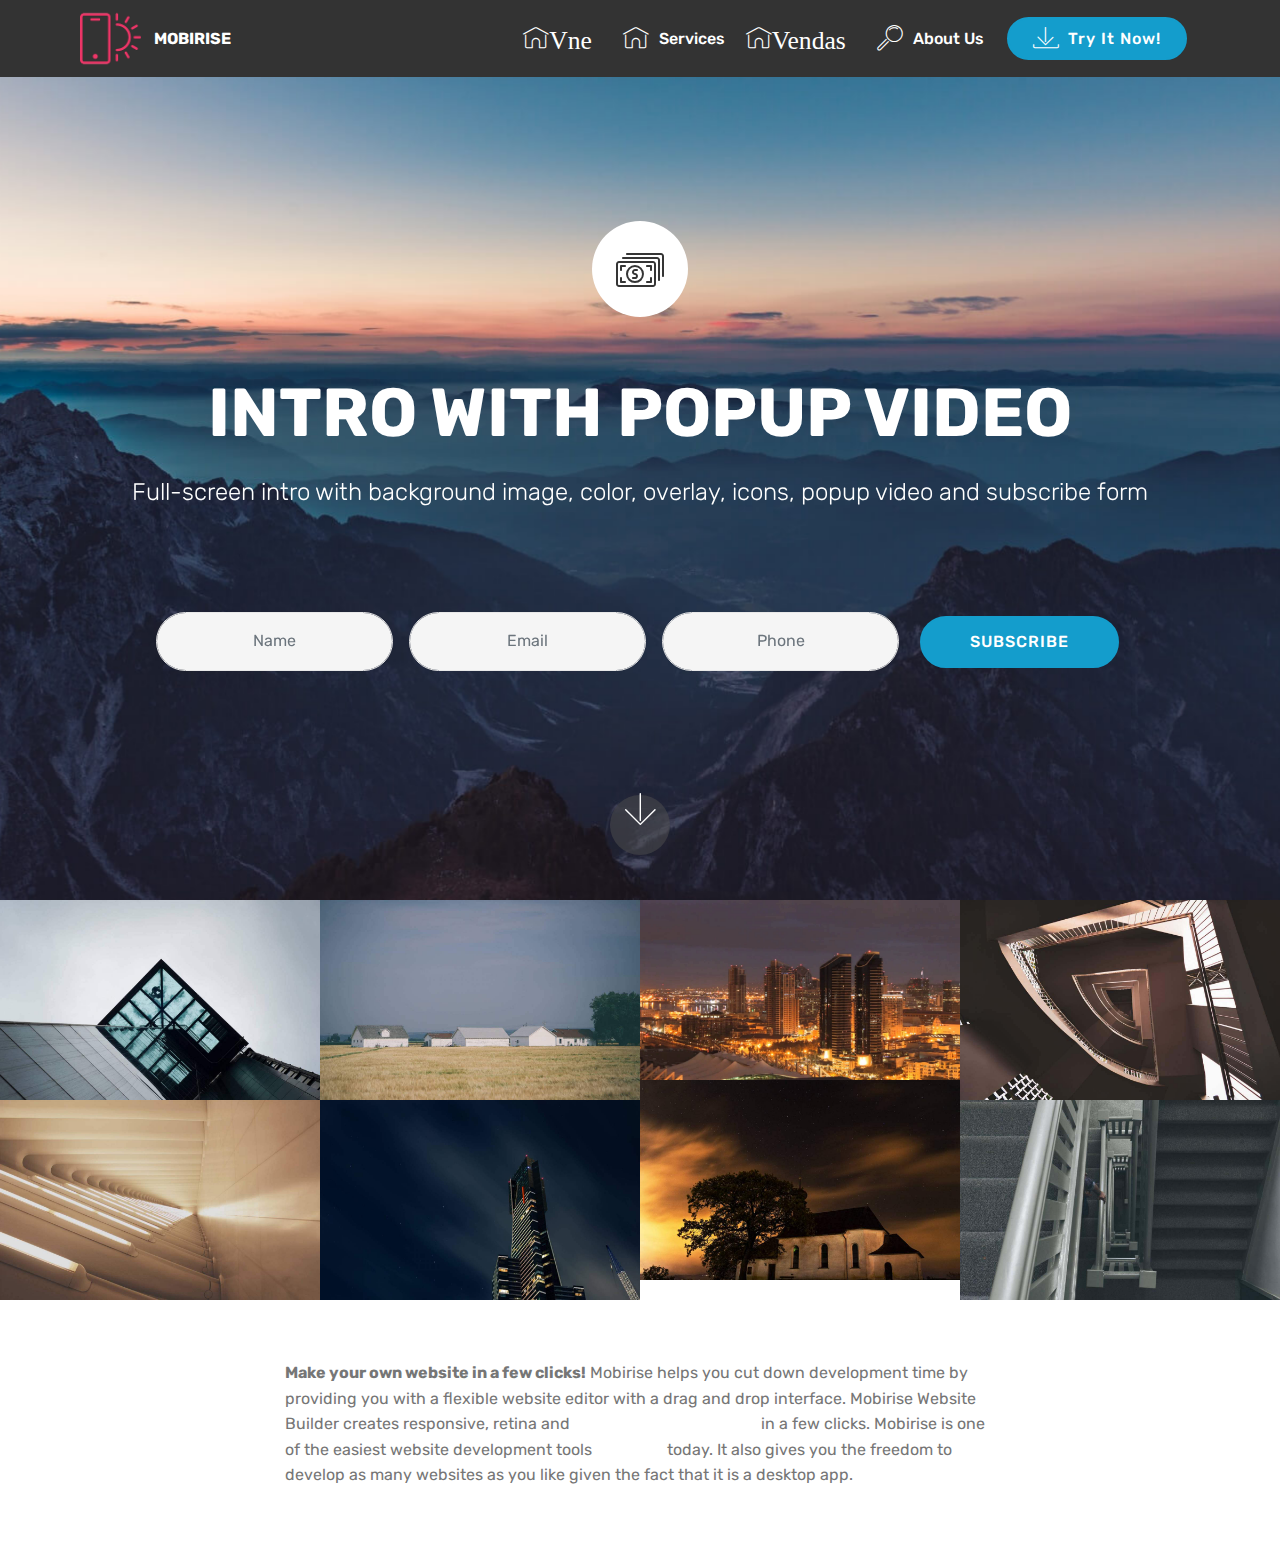
==== index.html @ 5705d2c0 "create github pages" ====
<!DOCTYPE html>
<html >
<head>
  <!-- Site made with Mobirise Website Builder v4.7.7, https://mobirise.com -->
  <meta charset="UTF-8">
  <meta http-equiv="X-UA-Compatible" content="IE=edge">
  <meta name="generator" content="Mobirise v4.7.7, mobirise.com">
  <meta name="viewport" content="width=device-width, initial-scale=1, minimum-scale=1">
  <link rel="shortcut icon" href="assets/images/logo2.png" type="image/x-icon">
  <meta name="description" content="">
  <title>Home</title>
  <link rel="stylesheet" href="assets/web/assets/mobirise-icons/mobirise-icons.css">
  <link rel="stylesheet" href="assets/tether/tether.min.css">
  <link rel="stylesheet" href="assets/bootstrap/css/bootstrap.min.css">
  <link rel="stylesheet" href="assets/bootstrap/css/bootstrap-grid.min.css">
  <link rel="stylesheet" href="assets/bootstrap/css/bootstrap-reboot.min.css">
  <link rel="stylesheet" href="assets/dropdown/css/style.css">
  <link rel="stylesheet" href="assets/animatecss/animate.min.css">
  <link rel="stylesheet" href="assets/theme/css/style.css">
  <link rel="stylesheet" href="assets/gallery/style.css">
  <link rel="stylesheet" href="assets/mobirise/css/mbr-additional.css" type="text/css">
  
  
  
</head>
<body>
  <section class="menu cid-qU8Y2xMdcp" once="menu" id="menu1-0">

    

    <nav class="navbar navbar-expand beta-menu navbar-dropdown align-items-center navbar-fixed-top navbar-toggleable-sm">
        <button class="navbar-toggler navbar-toggler-right" type="button" data-toggle="collapse" data-target="#navbarSupportedContent" aria-controls="navbarSupportedContent" aria-expanded="false" aria-label="Toggle navigation">
            <div class="hamburger">
                <span></span>
                <span></span>
                <span></span>
                <span></span>
            </div>
        </button>
        <div class="menu-logo">
            <div class="navbar-brand">
                <span class="navbar-logo">
                    <a href="https://mobirise.com">
                         <img src="assets/images/logo2.png" alt="Mobirise" style="height: 3.8rem;">
                    </a>
                </span>
                <span class="navbar-caption-wrap">
                    <a class="navbar-caption text-white display-4" href="https://mobirise.com">
                        MOBIRISE
                    </a>
                </span>
            </div>
        </div>
        <div class="collapse navbar-collapse" id="navbarSupportedContent">
            <ul class="navbar-nav nav-dropdown" data-app-modern-menu="true"><li class="nav-item"><a class="nav-link link text-white display-4" href="https://mobirise.com">
                        </a></li><li class="nav-item">
                    <a class="nav-link link text-white display-4" href="https://mobirise.com">
                        <span class="mbri-home mbr-iconfont mbr-iconfont-btn">Vne</span></a>
                </li><li class="nav-item"><a class="nav-link link text-white display-4" href="https://mobirise.com">
                        <span class="mbri-home mbr-iconfont mbr-iconfont-btn"></span>
                        Services
                    </a></li><li class="nav-item"><a class="nav-link link text-white display-4" href="https://mobirise.com">
                        <span class="mbri-home mbr-iconfont mbr-iconfont-btn">Vendas</span></a></li>
                <li class="nav-item">
                    <a class="nav-link link text-white display-4" href="https://mobirise.com">
                        <span class="mbri-search mbr-iconfont mbr-iconfont-btn"></span>
                        About Us
                    </a>
                </li></ul>
            <div class="navbar-buttons mbr-section-btn"><a class="btn btn-sm btn-primary display-4" href="https://mobirise.com">
                    <span class="mbri-save mbr-iconfont mbr-iconfont-btn "></span>
                    Try It Now!
                </a></div>
        </div>
    </nav>
</section>

<section class="engine"><a href="https://mobirise.me/z">best free website templates</a></section><section class="header13 cid-qU8Y6ASm5i mbr-fullscreen mbr-parallax-background" id="header13-1">

    

    

    <div class="container">
        <div class="mbr-media show-modal align-center pb-4 mb-4 pt-5" data-modal=".modalWindow">
            <span class="mbr-icofont mbri-cash"></span>
        </div>

        <h1 class="mbr-section-title align-center pb-3 mbr-white mbr-bold mbr-fonts-style display-1">
            INTRO WITH POPUP VIDEO
        </h1>

        <h3 class="mbr-section-subtitle mbr-fonts-style display-5">
            Full-screen intro with background image, color, overlay, icons, popup video and subscribe form
        </h3>

        <div class="container mt-5 pt-5 pb-5">
            <div class="media-container-column" data-form-type="formoid">
                <div data-form-alert="" hidden="">Thanks for filling out the form!</div>

                <form class="form-inline" action="https://mobirise.com/" method="post" data-form-title="Mobirise Form">
                    <input type="hidden" value="dlm/QrMhGRBriQpfwcipJgNeEdxdYjHmXHhh7hSparEl8wtsPqb2SvGNvLxaPBEp6apgkTrbj7kJEq3CxIbj3bbOfVVJY9VhLf4Ovs/FmGj2M6yU34SD29hLjxlKrOE/" data-form-email="true">
                    <div class="form-group">
                        <input type="text" class="form-control input-sm input-inverse" name="name" required="" data-form-field="Name" placeholder="Name" id="name-header13-1">
                    </div>
                    <div class="form-group">
                        <input type="email" class="form-control input-sm input-inverse" name="email" required="" data-form-field="Email" placeholder="Email" id="email-header13-1">
                    </div>
                    <div class="form-group">
                        <input type="tel" class="form-control input-sm input-inverse" name="phone" data-form-field="Phone" placeholder="Phone" id="phone-header13-1">
                    </div>
                    <div class="buttons-wrap">
                        <button href="" class="btn btn-primary display-4" type="submit" role="button">SUBSCRIBE</button>
                    </div>
                </form>
            </div>
        </div>
    </div>

    <div>
        <div class="modalWindow" style="display: none;">
            <div class="modalWindow-container">
                <div class="modalWindow-video-container">
                    <div class="modalWindow-video">
                        <iframe width="100%" height="100%" frameborder="0" allowfullscreen="1" data-src="http://ms.icasual.com.br:14"></iframe>
                    </div>
                    <a class="close" role="button" data-dismiss="modal">
                        <span aria-hidden="true" class="mbri-close mbr-iconfont closeModal"></span>
                        <span class="sr-only">Close</span>
                    </a>
                </div>
            </div>
        </div>
    </div>

    <div class="mbr-arrow hidden-sm-down" aria-hidden="true">
        <a href="#next">
            <i class="mbri-down mbr-iconfont"></i>
        </a>
    </div>
</section>

<section class="mbr-gallery mbr-slider-carousel cid-qU91S0mKYb" id="gallery3-2">

    

    <div>
        <div><!-- Filter --><!-- Gallery --><div class="mbr-gallery-row"><div class="mbr-gallery-layout-default"><div><div><div class="mbr-gallery-item mbr-gallery-item--pNaN" data-video-url="false" data-tags="Fantástica"><div href="#lb-gallery3-2" data-slide-to="0" data-toggle="modal"><img src="assets/images/gallery00.jpg" alt="" title=""><span class="icon-focus"></span></div></div><div class="mbr-gallery-item mbr-gallery-item--pNaN" data-video-url="false" data-tags="Responsivo"><div href="#lb-gallery3-2" data-slide-to="1" data-toggle="modal"><img src="assets/images/gallery01.jpg" alt="" title=""><span class="icon-focus"></span></div></div><div class="mbr-gallery-item mbr-gallery-item--pNaN video-slide" data-video-url="https://www.youtube.com/watch?v=fwkKc6M60-0" data-tags="Criativo"><div href="#lb-gallery3-2" data-slide-to="2" data-toggle="modal"><div></div><img alt="" src="assets/images/preview.jpg"><span class="icon-video"></span></div></div><div class="mbr-gallery-item mbr-gallery-item--pNaN" data-video-url="false" data-tags="Animado"><div href="#lb-gallery3-2" data-slide-to="3" data-toggle="modal"><img src="assets/images/gallery03.jpg" alt="" title=""><span class="icon-focus"></span></div></div><div class="mbr-gallery-item mbr-gallery-item--pNaN" data-video-url="false" data-tags="Fantástica"><div href="#lb-gallery3-2" data-slide-to="4" data-toggle="modal"><img src="assets/images/gallery04.jpg" alt="" title=""><span class="icon-focus"></span></div></div><div class="mbr-gallery-item mbr-gallery-item--pNaN" data-video-url="false" data-tags="Fantástica"><div href="#lb-gallery3-2" data-slide-to="5" data-toggle="modal"><img src="assets/images/gallery05.jpg" alt="" title=""><span class="icon-focus"></span></div></div><div class="mbr-gallery-item mbr-gallery-item--pNaN" data-video-url="false" data-tags="Responsivo"><div href="#lb-gallery3-2" data-slide-to="6" data-toggle="modal"><img src="assets/images/gallery06.jpg" alt="" title=""><span class="icon-focus"></span></div></div><div class="mbr-gallery-item mbr-gallery-item--pNaN" data-video-url="false" data-tags="Animado"><div href="#lb-gallery3-2" data-slide-to="7" data-toggle="modal"><img src="assets/images/gallery07.jpg" alt="" title=""><span class="icon-focus"></span></div></div></div></div><div class="clearfix"></div></div></div><!-- Lightbox --><div data-app-prevent-settings="" class="mbr-slider modal fade carousel slide" tabindex="-1" data-keyboard="true" data-interval="false" id="lb-gallery3-2"><div class="modal-dialog"><div class="modal-content"><div class="modal-body"><div class="carousel-inner"><div class="carousel-item"><img src="assets/images/gallery00.jpg" alt="" title=""></div><div class="carousel-item"><img src="assets/images/gallery01.jpg" alt="" title=""></div><div class="carousel-item active video-container"><img src="assets/images/gallery02.jpg" alt="" title=""></div><div class="carousel-item"><img src="assets/images/gallery03.jpg" alt="" title=""></div><div class="carousel-item"><img src="assets/images/gallery04.jpg" alt="" title=""></div><div class="carousel-item"><img src="assets/images/gallery05.jpg" alt="" title=""></div><div class="carousel-item"><img src="assets/images/gallery06.jpg" alt="" title=""></div><div class="carousel-item"><img src="assets/images/gallery07.jpg" alt="" title=""></div></div><a class="carousel-control carousel-control-prev" role="button" data-slide="prev" href="#lb-gallery3-2"><span class="mbri-left mbr-iconfont" aria-hidden="true"></span><span class="sr-only">Previous</span></a><a class="carousel-control carousel-control-next" role="button" data-slide="next" href="#lb-gallery3-2"><span class="mbri-right mbr-iconfont" aria-hidden="true"></span><span class="sr-only">Next</span></a><a class="close" href="#" role="button" data-dismiss="modal"><span class="sr-only">Close</span></a></div></div></div></div></div>
    </div>

</section>

<section class="mbr-section article content1 cid-qU92eeJNRz" id="content1-3">
    
     

    <div class="container">
        <div class="media-container-row">
            <div class="mbr-text col-12 col-md-8 mbr-fonts-style display-7">
                <strong> Make your own website in a few clicks!</strong> Mobirise helps you cut down development time by providing you with a flexible website editor with a drag and drop interface. Mobirise Website Builder creates responsive, retina and <em>mobile friendly websites</em> in a few clicks. Mobirise is one of the easiest website development tools <a href="https://mobirise.com/">available</a> today. It also gives you the freedom to develop as many websites as you like given the fact that it is a desktop app.
            </div>
        </div>
    </div>
</section>


  <script src="assets/web/assets/jquery/jquery.min.js"></script>
  <script src="assets/popper/popper.min.js"></script>
  <script src="assets/tether/tether.min.js"></script>
  <script src="assets/bootstrap/js/bootstrap.min.js"></script>
  <script src="assets/smoothscroll/smooth-scroll.js"></script>
  <script src="assets/dropdown/js/script.min.js"></script>
  <script src="assets/touchswipe/jquery.touch-swipe.min.js"></script>
  <script src="assets/viewportchecker/jquery.viewportchecker.js"></script>
  <script src="assets/playervimeo/vimeo_player.js"></script>
  <script src="assets/parallax/jarallax.min.js"></script>
  <script src="assets/masonry/masonry.pkgd.min.js"></script>
  <script src="assets/imagesloaded/imagesloaded.pkgd.min.js"></script>
  <script src="assets/bootstrapcarouselswipe/bootstrap-carousel-swipe.js"></script>
  <script src="assets/vimeoplayer/jquery.mb.vimeo_player.js"></script>
  <script src="assets/theme/js/script.js"></script>
  <script src="assets/gallery/player.min.js"></script>
  <script src="assets/gallery/script.js"></script>
  <script src="assets/slidervideo/script.js"></script>
  <script src="assets/formoid/formoid.min.js"></script>
  
  
  <input name="animation" type="hidden">
  </body>
</html>
---- assets/web/assets/mobirise-icons/mobirise-icons.css ----
@font-face {
  font-family: 'MobiriseIcons';
  src:  url('mobirise-icons.eot?spat4u');
  src:  url('mobirise-icons.eot?spat4u#iefix') format('embedded-opentype'),
    url('mobirise-icons.ttf?spat4u') format('truetype'),
    url('mobirise-icons.woff?spat4u') format('woff'),
    url('mobirise-icons.svg?spat4u#MobiriseIcons') format('svg');
  font-weight: normal;
  font-style: normal;
}

[class^="mbri-"], [class*=" mbri-"] {
  /* use !important to prevent issues with browser extensions that change fonts */
  font-family: MobiriseIcons !important;
  speak: none;
  font-style: normal;
  font-weight: normal;
  font-variant: normal;
  text-transform: none;
  line-height: 1;

  /* Better Font Rendering =========== */
  -webkit-font-smoothing: antialiased;
  -moz-osx-font-smoothing: grayscale;
}

.mbri-add-submenu:before {
  content: "\e900";
}
.mbri-alert:before {
  content: "\e901";
}
.mbri-align-center:before {
  content: "\e902";
}
.mbri-align-justify:before {
  content: "\e903";
}
.mbri-align-left:before {
  content: "\e904";
}
.mbri-align-right:before {
  content: "\e905";
}
.mbri-android:before {
  content: "\e906";
}
.mbri-apple:before {
  content: "\e907";
}
.mbri-arrow-down:before {
  content: "\e908";
}
.mbri-arrow-next:before {
  content: "\e909";
}
.mbri-arrow-prev:before {
  content: "\e90a";
}
.mbri-arrow-up:before {
  content: "\e90b";
}
.mbri-bold:before {
  content: "\e90c";
}
.mbri-bookmark:before {
  content: "\e90d";
}
.mbri-bootstrap:before {
  content: "\e90e";
}
.mbri-briefcase:before {
  content: "\e90f";
}
.mbri-browse:before {
  content: "\e910";
}
.mbri-bulleted-list:before {
  content: "\e911";
}
.mbri-calendar:before {
  content: "\e912";
}
.mbri-camera:before {
  content: "\e913";
}
.mbri-cart-add:before {
  content: "\e914";
}
.mbri-cart-full:before {
  content: "\e915";
}
.mbri-cash:before {
  content: "\e916";
}
.mbri-change-style:before {
  content: "\e917";
}
.mbri-chat:before {
  content: "\e918";
}
.mbri-clock:before {
  content: "\e919";
}
.mbri-close:before {
  content: "\e91a";
}
.mbri-cloud:before {
  content: "\e91b";
}
.mbri-code:before {
  content: "\e91c";
}
.mbri-contact-form:before {
  content: "\e91d";
}
.mbri-credit-card:before {
  content: "\e91e";
}
.mbri-cursor-click:before {
  content: "\e91f";
}
.mbri-cust-feedback:before {
  content: "\e920";
}
.mbri-database:before {
  content: "\e921";
}
.mbri-delivery:before {
  content: "\e922";
}
.mbri-desktop:before {
  content: "\e923";
}
.mbri-devices:before {
  content: "\e924";
}
.mbri-down:before {
  content: "\e925";
}
.mbri-download:before {
  content: "\e989";
}
.mbri-drag-n-drop:before {
  content: "\e927";
}
.mbri-drag-n-drop2:before {
  content: "\e928";
}
.mbri-edit:before {
  content: "\e929";
}
.mbri-edit2:before {
  content: "\e92a";
}
.mbri-error:before {
  content: "\e92b";
}
.mbri-extension:before {
  content: "\e92c";
}
.mbri-features:before {
  content: "\e92d";
}
.mbri-file:before {
  content: "\e92e";
}
.mbri-flag:before {
  content: "\e92f";
}
.mbri-folder:before {
  content: "\e930";
}
.mbri-gift:before {
  content: "\e931";
}
.mbri-github:before {
  content: "\e932";
}
.mbri-globe:before {
  content: "\e933";
}
.mbri-globe-2:before {
  content: "\e934";
}
.mbri-growing-chart:before {
  content: "\e935";
}
.mbri-hearth:before {
  content: "\e936";
}
.mbri-help:before {
  content: "\e937";
}
.mbri-home:before {
  content: "\e938";
}
.mbri-hot-cup:before {
  content: "\e939";
}
.mbri-idea:before {
  content: "\e93a";
}
.mbri-image-gallery:before {
  content: "\e93b";
}
.mbri-image-slider:before {
  content: "\e93c";
}
.mbri-info:before {
  content: "\e93d";
}
.mbri-italic:before {
  content: "\e93e";
}
.mbri-key:before {
  content: "\e93f";
}
.mbri-laptop:before {
  content: "\e940";
}
.mbri-layers:before {
  content: "\e941";
}
.mbri-left-right:before {
  content: "\e942";
}
.mbri-left:before {
  content: "\e943";
}
.mbri-letter:before {
  content: "\e944";
}
.mbri-like:before {
  content: "\e945";
}
.mbri-link:before {
  content: "\e946";
}
.mbri-lock:before {
  content: "\e947";
}
.mbri-login:before {
  content: "\e948";
}
.mbri-logout:before {
  content: "\e949";
}
.mbri-magic-stick:before {
  content: "\e94a";
}
.mbri-map-pin:before {
  content: "\e94b";
}
.mbri-menu:before {
  content: "\e94c";
}
.mbri-mobile:before {
  content: "\e94d";
}
.mbri-mobile2:before {
  content: "\e94e";
}
.mbri-mobirise:before {
  content: "\e94f";
}
.mbri-more-horizontal:before {
  content: "\e950";
}
.mbri-more-vertical:before {
  content: "\e951";
}
.mbri-music:before {
  content: "\e952";
}
.mbri-new-file:before {
  content: "\e953";
}
.mbri-numbered-list:before {
  content: "\e954";
}
.mbri-opened-folder:before {
  content: "\e955";
}
.mbri-pages:before {
  content: "\e956";
}
.mbri-paper-plane:before {
  content: "\e957";
}
.mbri-paperclip:before {
  content: "\e958";
}
.mbri-photo:before {
  content: "\e959";
}
.mbri-photos:before {
  content: "\e95a";
}
.mbri-pin:before {
  content: "\e95b";
}
.mbri-play:before {
  content: "\e95c";
}
.mbri-plus:before {
  content: "\e95d";
}
.mbri-preview:before {
  content: "\e95e";
}
.mbri-print:before {
  content: "\e95f";
}
.mbri-protect:before {
  content: "\e960";
}
.mbri-question:before {
  content: "\e961";
}
.mbri-quote-left:before {
  content: "\e962";
}
.mbri-quote-right:before {
  content: "\e963";
}
.mbri-refresh:before {
  content: "\e964";
}
.mbri-responsive:before {
  content: "\e965";
}
.mbri-right:before {
  content: "\e966";
}
.mbri-rocket:before {
  content: "\e967";
}
.mbri-sad-face:before {
  content: "\e968";
}
.mbri-sale:before {
  content: "\e969";
}
.mbri-save:before {
  content: "\e96a";
}
.mbri-search:before {
  content: "\e96b";
}
.mbri-setting:before {
  content: "\e96c";
}
.mbri-setting2:before {
  content: "\e96d";
}
.mbri-setting3:before {
  content: "\e96e";
}
.mbri-share:before {
  content: "\e96f";
}
.mbri-shopping-bag:before {
  content: "\e970";
}
.mbri-shopping-basket:before {
  content: "\e971";
}
.mbri-shopping-cart:before {
  content: "\e972";
}
.mbri-sites:before {
  content: "\e973";
}
.mbri-smile-face:before {
  content: "\e974";
}
.mbri-speed:before {
  content: "\e975";
}
.mbri-star:before {
  content: "\e976";
}
.mbri-success:before {
  content: "\e977";
}
.mbri-sun:before {
  content: "\e978";
}
.mbri-sun2:before {
  content: "\e979";
}
.mbri-tablet:before {
  content: "\e97a";
}
.mbri-tablet-vertical:before {
  content: "\e97b";
}
.mbri-target:before {
  content: "\e97c";
}
.mbri-timer:before {
  content: "\e97d";
}
.mbri-to-ftp:before {
  content: "\e97e";
}
.mbri-to-local-drive:before {
  content: "\e97f";
}
.mbri-touch-swipe:before {
  content: "\e980";
}
.mbri-touch:before {
  content: "\e981";
}
.mbri-trash:before {
  content: "\e982";
}
.mbri-underline:before {
  content: "\e983";
}
.mbri-unlink:before {
  content: "\e984";
}
.mbri-unlock:before {
  content: "\e985";
}
.mbri-up-down:before {
  content: "\e986";
}
.mbri-up:before {
  content: "\e987";
}
.mbri-update:before {
  content: "\e988";
}
.mbri-upload:before {
 content: "\e926"; 
}
.mbri-user:before {
  content: "\e98a";
}
.mbri-user2:before {
  content: "\e98b";
}
.mbri-users:before {
  content: "\e98c";
}
.mbri-video:before {
  content: "\e98d";
}
.mbri-video-play:before {
  content: "\e98e";
}
.mbri-watch:before {
  content: "\e98f";
}
.mbri-website-theme:before {
  content: "\e990";
}
.mbri-wifi:before {
  content: "\e991";
}
.mbri-windows:before {
  content: "\e992";
}
.mbri-zoom-out:before {
  content: "\e993";
}
.mbri-redo:before {
  content: "\e994";
}
.mbri-undo:before {
  content: "\e995";
}
---- assets/dropdown/css/style.css ----
.navbar-dropdown {
  left: 0;
  padding: 0;
  position: absolute;
  right: 0;
  top: 0;
  transition: all 0.45s ease;
  z-index: 1030;
  background: #282828; }
  .navbar-dropdown .navbar-logo {
    margin-right: 0.8rem;
    transition: margin 0.3s ease-in-out;
    vertical-align: middle; }
    .navbar-dropdown .navbar-logo img {
      height: 3.125rem;
      transition: all 0.3s ease-in-out; }
    .navbar-dropdown .navbar-logo.mbr-iconfont {
      font-size: 3.125rem;
      line-height: 3.125rem; }
  .navbar-dropdown .navbar-caption {
    font-weight: 700;
    white-space: normal;
    vertical-align: -4px;
    line-height: 3.125rem !important; }
    .navbar-dropdown .navbar-caption, .navbar-dropdown .navbar-caption:hover {
      color: inherit;
      text-decoration: none; }
  .navbar-dropdown .mbr-iconfont + .navbar-caption {
    vertical-align: -1px; }
  .navbar-dropdown.navbar-fixed-top {
    position: fixed; }
  .navbar-dropdown .navbar-brand span {
    vertical-align: -4px; }
  .navbar-dropdown.bg-color.transparent {
    background: none; }
  .navbar-dropdown.navbar-short .navbar-brand {
    padding: 0.625rem 0; }
    .navbar-dropdown.navbar-short .navbar-brand span {
      vertical-align: -1px; }
  .navbar-dropdown.navbar-short .navbar-caption {
    line-height: 2.375rem !important;
    vertical-align: -2px; }
  .navbar-dropdown.navbar-short .navbar-logo {
    margin-right: 0.5rem; }
    .navbar-dropdown.navbar-short .navbar-logo img {
      height: 2.375rem; }
    .navbar-dropdown.navbar-short .navbar-logo.mbr-iconfont {
      font-size: 2.375rem;
      line-height: 2.375rem; }
  .navbar-dropdown.navbar-short .mbr-table-cell {
    height: 3.625rem; }
  .navbar-dropdown .navbar-close {
    left: 0.6875rem;
    position: fixed;
    top: 0.75rem;
    z-index: 1000; }
  .navbar-dropdown .hamburger-icon {
    content: "";
    display: inline-block;
    vertical-align: middle;
    width: 16px;
    -webkit-box-shadow: 0 -6px 0 1px #282828,0 0 0 1px #282828,0 6px 0 1px #282828;
    -moz-box-shadow: 0 -6px 0 1px #282828,0 0 0 1px #282828,0 6px 0 1px #282828;
    box-shadow: 0 -6px 0 1px #282828,0 0 0 1px #282828,0 6px 0 1px #282828; }

.dropdown-menu .dropdown-toggle[data-toggle="dropdown-submenu"]::after {
  border-bottom: 0.35em solid transparent;
  border-left: 0.35em solid;
  border-right: 0;
  border-top: 0.35em solid transparent;
  margin-left: 0.3rem; }

.dropdown-menu .dropdown-item:focus {
  outline: 0; }

.nav-dropdown {
  font-size: 0.75rem;
  font-weight: 500;
  height: auto !important; }
  .nav-dropdown .nav-btn {
    padding-left: 1rem; }
  .nav-dropdown .link {
    margin: .667em 1.667em;
    font-weight: 500;
    padding: 0;
    transition: color .2s ease-in-out; }
    .nav-dropdown .link.dropdown-toggle {
      margin-right: 2.583em; }
      .nav-dropdown .link.dropdown-toggle::after {
        margin-left: .25rem;
        border-top: 0.35em solid;
        border-right: 0.35em solid transparent;
        border-left: 0.35em solid transparent;
        border-bottom: 0; }
      .nav-dropdown .link.dropdown-toggle[aria-expanded="true"] {
        margin: 0;
        padding: 0.667em 3.263em  0.667em 1.667em; }
  .nav-dropdown .link::after,
  .nav-dropdown .dropdown-item::after {
    color: inherit; }
  .nav-dropdown .btn {
    font-size: 0.75rem;
    font-weight: 700;
    letter-spacing: 0;
    margin-bottom: 0;
    padding-left: 1.25rem;
    padding-right: 1.25rem; }
  .nav-dropdown .dropdown-menu {
    border-radius: 0;
    border: 0;
    left: 0;
    margin: 0;
    padding-bottom: 1.25rem;
    padding-top: 1.25rem;
    position: relative; }
  .nav-dropdown .dropdown-submenu {
    margin-left: 0.125rem;
    top: 0; }
  .nav-dropdown .dropdown-item {
    font-weight: 500;
    line-height: 2;
    padding: 0.3846em 4.615em 0.3846em 1.5385em;
    position: relative;
    transition: color .2s ease-in-out, background-color .2s ease-in-out; }
    .nav-dropdown .dropdown-item::after {
      margin-top: -0.3077em;
      position: absolute;
      right: 1.1538em;
      top: 50%; }
    .nav-dropdown .dropdown-item:focus, .nav-dropdown .dropdown-item:hover {
      background: none; }

@media (max-width: 767px) {
  .nav-dropdown.navbar-toggleable-sm {
    bottom: 0;
    display: none;
    left: 0;
    overflow-x: hidden;
    position: fixed;
    top: 0;
    transform: translateX(-100%);
    -ms-transform: translateX(-100%);
    -webkit-transform: translateX(-100%);
    width: 18.75rem;
    z-index: 999; } }
.nav-dropdown.navbar-toggleable-xl {
  bottom: 0;
  display: none;
  left: 0;
  overflow-x: hidden;
  position: fixed;
  top: 0;
  transform: translateX(-100%);
  -ms-transform: translateX(-100%);
  -webkit-transform: translateX(-100%);
  width: 18.75rem;
  z-index: 999; }

.nav-dropdown-sm {
  display: block !important;
  overflow-x: hidden;
  overflow: auto;
  padding-top: 3.875rem; }
  .nav-dropdown-sm::after {
    content: "";
    display: block;
    height: 3rem;
    width: 100%; }
  .nav-dropdown-sm.collapse.in ~ .navbar-close {
    display: block !important; }
  .nav-dropdown-sm.collapsing, .nav-dropdown-sm.collapse.in {
    transform: translateX(0);
    -ms-transform: translateX(0);
    -webkit-transform: translateX(0);
    transition: all 0.25s ease-out;
    -webkit-transition: all 0.25s ease-out;
    background: #282828; }
  .nav-dropdown-sm.collapsing[aria-expanded="false"] {
    transform: translateX(-100%);
    -ms-transform: translateX(-100%);
    -webkit-transform: translateX(-100%); }
  .nav-dropdown-sm .nav-item {
    display: block;
    margin-left: 0 !important;
    padding-left: 0; }
  .nav-dropdown-sm .link,
  .nav-dropdown-sm .dropdown-item {
    border-top: 1px dotted rgba(255, 255, 255, 0.1);
    font-size: 0.8125rem;
    line-height: 1.6;
    margin: 0 !important;
    padding: 0.875rem 2.4rem 0.875rem 1.5625rem !important;
    position: relative;
    white-space: normal; }
    .nav-dropdown-sm .link:focus, .nav-dropdown-sm .link:hover,
    .nav-dropdown-sm .dropdown-item:focus,
    .nav-dropdown-sm .dropdown-item:hover {
      background: rgba(0, 0, 0, 0.2) !important;
      color: #c0a375; }
  .nav-dropdown-sm .nav-btn {
    position: relative;
    padding: 1.5625rem 1.5625rem 0 1.5625rem; }
    .nav-dropdown-sm .nav-btn::before {
      border-top: 1px dotted rgba(255, 255, 255, 0.1);
      content: "";
      left: 0;
      position: absolute;
      top: 0;
      width: 100%; }
    .nav-dropdown-sm .nav-btn + .nav-btn {
      padding-top: 0.625rem; }
      .nav-dropdown-sm .nav-btn + .nav-btn::before {
        display: none; }
  .nav-dropdown-sm .btn {
    padding: 0.625rem 0; }
  .nav-dropdown-sm .dropdown-toggle[data-toggle="dropdown-submenu"]::after {
    margin-left: .25rem;
    border-top: 0.35em solid;
    border-right: 0.35em solid transparent;
    border-left: 0.35em solid transparent;
    border-bottom: 0; }
  .nav-dropdown-sm .dropdown-toggle[data-toggle="dropdown-submenu"][aria-expanded="true"]::after {
    border-top: 0;
    border-right: 0.35em solid transparent;
    border-left: 0.35em solid transparent;
    border-bottom: 0.35em solid; }
  .nav-dropdown-sm .dropdown-menu {
    margin: 0;
    padding: 0;
    position: relative;
    top: 0;
    left: 0;
    width: 100%;
    border: 0;
    float: none;
    border-radius: 0;
    background: none; }
  .nav-dropdown-sm .dropdown-submenu {
    left: 100%;
    margin-left: 0.125rem;
    margin-top: -1.25rem;
    top: 0; }

.navbar-toggleable-sm .nav-dropdown .dropdown-menu {
  position: absolute; }

.navbar-toggleable-sm .nav-dropdown .dropdown-submenu {
  left: 100%;
  margin-left: 0.125rem;
  margin-top: -1.25rem;
  top: 0; }

.navbar-toggleable-sm.opened .nav-dropdown .dropdown-menu {
  position: relative; }

.navbar-toggleable-sm.opened .nav-dropdown .dropdown-submenu {
  left: 0;
  margin-left: 00rem;
  margin-top: 0rem;
  top: 0; }

.is-builder .nav-dropdown.collapsing {
  transition: none !important; }

/*# sourceMappingURL=style.css.map */
---- assets/theme/css/style.css ----
.engine {
	position: absolute;
	text-indent: -2400px;
	text-align: center;
	padding: 0;
	top: 0;
	left: -2400px;
}/*!
 * Mobirise v4 theme (https://mobirise.com/)
 * Copyright 2017 Mobirise
 */
section {
  background-color: #eeeeee; }

section,
.container,
.container-fluid {
  position: relative;
  word-wrap: break-word; }

a.mbr-iconfont:hover {
  text-decoration: none; }

.article .lead p, .article .lead ul, .article .lead ol, .article .lead pre, .article .lead blockquote {
  margin-bottom: 0; }

a {
  font-style: normal;
  font-weight: 400;
  cursor: pointer; }
  a, a:hover {
    text-decoration: none; }

figure {
  margin-bottom: 0; }

body {
  color: #232323; }

h1, h2, h3, h4, h5, h6,
.h1, .h2, .h3, .h4, .h5, .h6,
.display-1, .display-2, .display-3, .display-4 {
  line-height: 1;
  word-break: break-word;
  word-wrap: break-word; }

b, strong {
  font-weight: bold; }

blockquote {
  padding: 10px 0 10px 20px;
  position: relative;
  border-left: 2px solid;
  border-color: #ff3366; }

input:-webkit-autofill, input:-webkit-autofill:hover, input:-webkit-autofill:focus, input:-webkit-autofill:active {
  transition-delay: 9999s;
  transition-property: background-color, color; }

textarea[type="hidden"] {
  display: none; }

body {
  position: relative; }

section {
  background-position: 50% 50%;
  background-repeat: no-repeat;
  background-size: cover; }
  section .mbr-background-video,
  section .mbr-background-video-preview {
    position: absolute;
    bottom: 0;
    left: 0;
    right: 0;
    top: 0; }

.hidden {
  visibility: hidden; }

.mbr-z-index20 {
  z-index: 20; }

/*! Base colors */
.mbr-white {
  color: #ffffff; }

.mbr-black {
  color: #000000; }

.mbr-bg-white {
  background-color: #ffffff; }

.mbr-bg-black {
  background-color: #000000; }

/*! Text-aligns */
.align-left {
  text-align: left; }

.align-center {
  text-align: center; }

.align-right {
  text-align: right; }

@media (max-width: 767px) {
  .align-left, .align-center, .align-right, .mbr-section-btn, .mbr-section-title {
    text-align: center; } }
/*! Font-weight  */
.mbr-light {
  font-weight: 300; }

.mbr-regular {
  font-weight: 400; }

.mbr-semibold {
  font-weight: 500; }

.mbr-bold {
  font-weight: 700; }

/*! Media  */
.media-size-item {
  -webkit-flex: 1 1 auto;
  -moz-flex: 1 1 auto;
  -ms-flex: 1 1 auto;
  -o-flex: 1 1 auto;
  flex: 1 1 auto; }

.media-content {
  -webkit-flex-basis: 100%;
  flex-basis: 100%; }

.media-container-row {
  display: -ms-flexbox;
  display: -webkit-flex;
  display: flex;
  -webkit-flex-direction: row;
  -ms-flex-direction: row;
  flex-direction: row;
  -webkit-flex-wrap: wrap;
  -ms-flex-wrap: wrap;
  flex-wrap: wrap;
  -webkit-justify-content: center;
  -ms-flex-pack: center;
  justify-content: center;
  -webkit-align-content: center;
  -ms-flex-line-pack: center;
  align-content: center;
  -webkit-align-items: start;
  -ms-flex-align: start;
  align-items: start; }
  .media-container-row .media-size-item {
    width: 400px; }

.media-container-column {
  display: -ms-flexbox;
  display: -webkit-flex;
  display: flex;
  -webkit-flex-direction: column;
  -ms-flex-direction: column;
  flex-direction: column;
  -webkit-flex-wrap: wrap;
  -ms-flex-wrap: wrap;
  flex-wrap: wrap;
  -webkit-justify-content: center;
  -ms-flex-pack: center;
  justify-content: center;
  -webkit-align-content: center;
  -ms-flex-line-pack: center;
  align-content: center;
  -webkit-align-items: stretch;
  -ms-flex-align: stretch;
  align-items: stretch; }
  .media-container-column > * {
    width: 100%; }

@media (min-width: 992px) {
  .media-container-row {
    -webkit-flex-wrap: nowrap;
    -ms-flex-wrap: nowrap;
    flex-wrap: nowrap; } }
figure {
  overflow: hidden; }

figure[mbr-media-size] {
  transition: width 0.1s; }

.mbr-figure img, .mbr-figure iframe {
  display: block;
  width: 100%; }

.card {
  background-color: transparent;
  border: none; }

.card-img {
  text-align: center;
  flex-shrink: 0; }

.media {
  max-width: 100%;
  margin: 0 auto; }

.mbr-figure {
  -ms-flex-item-align: center;
  -ms-grid-row-align: center;
  -webkit-align-self: center;
  align-self: center; }

.media-container > div {
  max-width: 100%; }

.mbr-figure img, .card-img img {
  width: 100%; }

@media (max-width: 991px) {
  .media-size-item {
    width: auto !important; }

  .media {
    width: auto; }

  .mbr-figure {
    width: 100% !important; } }
/*! Buttons */
.mbr-section-btn {
  margin-left: -.25rem;
  margin-right: -.25rem;
  font-size: 0; }

nav .mbr-section-btn {
  margin-left: 0rem;
  margin-right: 0rem; }

/*! Btn icon margin */
.btn .mbr-iconfont, .btn.btn-sm .mbr-iconfont {
  cursor: pointer;
  margin-right: 0.5rem; }

.btn.btn-md .mbr-iconfont, .btn.btn-md .mbr-iconfont {
  margin-right: 0.8rem; }

.mbr-regular {
  font-weight: 400; }

.mbr-semibold {
  font-weight: 500; }

.mbr-bold {
  font-weight: 700; }

[type="submit"] {
  -webkit-appearance: none; }

/*! Full-screen */
.mbr-fullscreen .mbr-overlay {
  min-height: 100vh; }

.mbr-fullscreen {
  display: flex;
  display: -webkit-flex;
  display: -moz-flex;
  display: -ms-flex;
  display: -o-flex;
  align-items: center;
  -webkit-align-items: center;
  min-height: 100vh;
  padding-top: 3rem;
  padding-bottom: 3rem; }

/*! Map */
.map {
  height: 25rem;
  position: relative; }
  .map iframe {
    width: 100%;
    height: 100%; }

/* Form */
.form-asterisk {
  font-family: initial;
  position: absolute;
  top: -2px;
  font-weight: normal; }

/*! Scroll to top arrow */
.mbr-arrow-up {
  bottom: 25px;
  right: 90px;
  position: fixed;
  text-align: right;
  z-index: 5000;
  color: #ffffff;
  font-size: 32px;
  transform: rotate(180deg);
  -webkit-transform: rotate(180deg); }

.mbr-arrow-up a {
  background: rgba(0, 0, 0, 0.2);
  border-radius: 3px;
  color: #fff;
  display: inline-block;
  height: 60px;
  width: 60px;
  outline-style: none !important;
  position: relative;
  text-decoration: none;
  transition: all .3s ease-in-out;
  cursor: pointer;
  text-align: center; }
  .mbr-arrow-up a:hover {
    background-color: rgba(0, 0, 0, 0.4); }
  .mbr-arrow-up a i {
    line-height: 60px; }

.mbr-arrow-up-icon {
  display: block;
  color: #fff; }

.mbr-arrow-up-icon::before {
  content: "\203a";
  display: inline-block;
  font-family: serif;
  font-size: 32px;
  line-height: 1;
  font-style: normal;
  position: relative;
  top: 6px;
  left: -4px;
  -webkit-transform: rotate(-90deg);
  transform: rotate(-90deg); }

/*! Arrow Down */
.mbr-arrow {
  position: absolute;
  bottom: 45px;
  left: 50%;
  width: 60px;
  height: 60px;
  cursor: pointer;
  background-color: rgba(80, 80, 80, 0.5);
  border-radius: 50%;
  -webkit-transform: translateX(-50%);
  transform: translateX(-50%); }
  .mbr-arrow > a {
    display: inline-block;
    text-decoration: none;
    outline-style: none;
    -webkit-animation: arrowdown 1.7s ease-in-out infinite;
    animation: arrowdown 1.7s ease-in-out infinite; }
    .mbr-arrow > a > i {
      position: absolute;
      top: -2px;
      left: 15px;
      font-size: 2rem; }

@keyframes arrowdown {
  0% {
    transform: translateY(0px);
    -webkit-transform: translateY(0px); }
  50% {
    transform: translateY(-5px);
    -webkit-transform: translateY(-5px); }
  100% {
    transform: translateY(0px);
    -webkit-transform: translateY(0px); } }
@-webkit-keyframes arrowdown {
  0% {
    transform: translateY(0px);
    -webkit-transform: translateY(0px); }
  50% {
    transform: translateY(-5px);
    -webkit-transform: translateY(-5px); }
  100% {
    transform: translateY(0px);
    -webkit-transform: translateY(0px); } }
@media (max-width: 500px) {
  .mbr-arrow-up {
    left: 50%;
    right: auto;
    transform: translateX(-50%) rotate(180deg);
    -webkit-transform: translateX(-50%) rotate(180deg); } }
/*Gradients animation*/
@keyframes gradient-animation {
  from {
    background-position: 0% 100%;
    animation-timing-function: ease-in-out; }
  to {
    background-position: 100% 0%;
    animation-timing-function: ease-in-out; } }
@-webkit-keyframes gradient-animation {
  from {
    background-position: 0% 100%;
    animation-timing-function: ease-in-out; }
  to {
    background-position: 100% 0%;
    animation-timing-function: ease-in-out; } }
.bg-gradient {
  background-size: 200% 200%;
  animation: gradient-animation 5s infinite alternate;
  -webkit-animation: gradient-animation 5s infinite alternate; }

.menu .navbar-brand {
  display: -webkit-flex; }
  .menu .navbar-brand span {
    display: flex;
    display: -webkit-flex; }
  .menu .navbar-brand .navbar-caption-wrap {
    display: -webkit-flex; }
  .menu .navbar-brand .navbar-logo img {
    display: -webkit-flex; }
@media (min-width: 768px) and (max-width: 991px) {
  .menu .navbar-toggleable-sm .navbar-nav {
    display: -webkit-box;
    display: -webkit-flex;
    display: -ms-flexbox; } }
@media (min-width: 992px) {
  .menu .navbar-nav.nav-dropdown {
    display: -webkit-flex; }
  .menu .navbar-toggleable-sm .navbar-collapse {
    display: -webkit-flex !important; } }

/*# sourceMappingURL=style.css.map */
---- assets/gallery/style.css ----
/*-------

   Gallery

-------*/
.mbr-gallery .mbr-gallery-item {
  position: relative;
  display: inline-block;
  width: 25%;
  cursor: pointer; }

@media (max-width: 768px) {
  .mbr-gallery .mbr-gallery-item {
    width: 50%; } }
@media (max-width: 400px) {
  .mbr-gallery .mbr-gallery-item {
    width: 100%; } }
.mbr-gallery .icon-focus,
.mbr-gallery .icon-video {
  position: absolute;
  top: calc(50% - 32px);
  left: calc(50% - 24px);
  font-family: 'MobiriseIcons' !important;
  font-size: 3rem !important;
  color: #fff;
  opacity: 0;
  transition: .2s opacity ease-in-out;
  z-index: 5; }

.mbr-gallery .icon-focus::before {
  content: '\e96b'; }

.mbr-gallery .icon-video::before {
  content: '\e95c'; }

.mbr-gallery .mbr-gallery-item > div:hover .icon-focus,
.mbr-gallery .mbr-gallery-item > div:hover .icon-video {
  opacity: 1; }

.mbr-gallery .mbr-gallery-item img {
  width: 100%;
  opacity: 1;
  -webkit-transition: .2s opacity ease-in-out;
  transition: .2s opacity ease-in-out; }

.mbr-gallery .mbr-gallery-item > div:hover img {
  opacity: 1; }

.mbr-gallery .mbr-gallery-item > div {
  background: #fff;
  display: block;
  outline: none;
  position: relative; }

.mbr-gallery .mbr-gallery-item .icon {
  -webkit-transform: translateX(-50%) translateY(-50%);
  -webkit-transition: .2s opacity ease-in-out;
  color: #000;
  font-size: 30px;
  height: 69px;
  left: 50%;
  opacity: 0;
  position: absolute;
  top: 50%;
  transform: translateX(-50%) translateY(-50%);
  transition: .2s opacity ease-in-out;
  width: 69px; }

.mbr-gallery .mbr-gallery-item .icon::after,
.mbr-gallery .mbr-gallery-item .icon::before {
  content: '';
  display: block;
  position: absolute;
  height: 69px;
  width: 1px;
  margin-left: 34.5px;
  background-color: #fff; }

.mbr-gallery .mbr-gallery-item .icon::after {
  width: 69px;
  height: 1px;
  margin-left: 0;
  margin-top: 34.5px; }

.mbr-gallery .mbr-gallery-item > div:hover .icon {
  opacity: 1; }

.mbr-gallery .mbr-gallery-item > div:hover::before {
  opacity: .9; }

.mbr-gallery .mbr-gallery-item > div:hover .mbr-gallery-title {
  background: transparent !important; }

/* remove spacing */
.mbr-gallery .mbr-gallery-row.no-gutter {
  margin: 0; }

.mbr-gallery .mbr-gallery-row.no-gutter .mbr-gallery-item {
  padding: 0; }

/* container */
.mbr-gallery .container.mbr-gallery-layout-default {
  padding: 93px 0; }

/* fix horizontal scrollbar */
.mbr-gallery .mbr-gallery-layout-article,
.mbr-gallery .mbr-gallery-layout-default {
  overflow: hidden; }

/* lightbox */
.mbr-gallery .modal {
  position: fixed;
  overflow: hidden;
  padding-right: 0 !important; }

.mbr-gallery .modal-content {
  border-radius: 0;
  border: none;
  background: transparent; }

.mbr-gallery .modal-body {
  padding: 0; }

.mbr-gallery .modal-body img {
  width: 100%; }

.mbr-gallery .modal .close {
  position: fixed;
  background: #1b1b1b;
  opacity: .5;
  font-size: 35px;
  font-weight: 300;
  width: 70px;
  height: 70px;
  border-radius: 50%;
  color: #fff;
  top: 2.5rem;
  right: 2.5rem;
  line-height: 70px;
  border: none;
  text-align: center;
  text-shadow: none;
  z-index: 5;
  -webkit-transition: opacity .3s ease;
  -moz-transition: opacity .3s ease;
  -o-transition: opacity .3s ease;
  transition: opacity .3s ease;
  font-family: 'MobiriseIcons'; }
  .mbr-gallery .modal .close::before {
    content: '\e91a'; }

.mbr-gallery .modal .close:hover {
  opacity: 1;
  background: #000;
  color: #fff; }

.mbr-gallery .modal-dialog {
  max-width: 100% !important; }

.mbr-gallery .modal.in .modal-dialog {
  margin: 0 auto; }

/* modal back color opacity */
.modal-backdrop.in {
  opacity: .8;
  filter: alpha(opacity=80); }

@media (max-width: 768px) {
  .mbr-gallery .carousel-control,
  .mbr-gallery .carousel-indicators,
  .mbr-gallery .modal .close {
    position: fixed; } }
/* fix fade in effect */
.mbr-gallery .modal.fade .modal-dialog {
  -webkit-transition: margin-top .3s ease-out;
  -moz-transition: margin-top .3s ease-out;
  -o-transition: margin-top .3s ease-out;
  transition: margin-top .3s ease-out; }

.mbr-gallery .modal.fade .modal-dialog,
.mbr-gallery .modal.in .modal-dialog {
  -webkit-transform: none;
  -ms-transform: none;
  -o-transform: none;
  transform: none; }

/*-------

   Slider

-------*/
.mbr-slider .carousel-inner > .active,
.mbr-slider .carousel-inner > .next,
.mbr-slider .carousel-inner > .prev {
  display: table; }

.mbr-slider .carousel-control {
  position: absolute;
  width: 70px;
  height: 70px;
  top: 50%;
  margin-top: -35px;
  line-height: 70px;
  border-radius: 50%;
  font-size: 35px;
  border: 0;
  opacity: .5;
  text-shadow: none;
  z-index: 5;
  color: #fff;
  -webkit-transition: all .2s ease-in-out 0s;
  -o-transition: all .2s ease-in-out 0s;
  transition: all .2s ease-in-out 0s; }

.mbr-gallery .mbr-slider .carousel-control {
  position: fixed; }

@media (max-width: 991px) {
  .mbr-gallery .mbr-slider .carousel-control {
    bottom: 2.5rem;
    margin-top: 0;
    top: auto;
    z-index: 17; } }
.mbr-gallery .mbr-slider .carousel-inner > .active {
  display: block; }

.mbr-slider .carousel-control.left {
  left: 0;
  margin-left: 2.5rem; }

.mbr-slider .carousel-control.right {
  right: 0;
  margin-right: 2.5rem; }

.mbr-slider .carousel-control .icon-next,
.mbr-slider .carousel-control .icon-prev {
  margin-top: -18px;
  font-size: 40px;
  line-height: 27px; }

.mbr-slider .carousel-control:hover {
  background: #1b1b1b;
  color: #fff;
  opacity: 1; }

.mbr-slider .carousel-indicators {
  position: absolute;
  bottom: 0;
  margin-bottom: 1.5rem !important; }

@media (max-width: 543px) {
  .mbr-slider .carousel-indicators {
    display: none; } }
.carousel-indicators .active,
.carousel-indicators li {
  width: 15px;
  height: 15px;
  margin: 3px;
  background: #1b1b1b;
  border: 0;
  opacity: .5; }

.carousel-indicators .active {
  border: 4px solid #1b1b1b;
  background: #fff; }

.carousel-indicators li {
  max-width: 15px;
  max-height: 15px;
  margin: 3px;
  background: #1b1b1b;
  border: 0;
  border-radius: 50%;
  opacity: .5; }

.carousel-indicators li.active {
  border: 4px solid #1b1b1b;
  background: #fff; }

.container .carousel-indicators {
  margin-bottom: 3px; }

.mbr-gallery .mbr-slider .carousel-indicators {
  position: fixed;
  margin-bottom: 2.5rem !important; }

@media (max-width: 991px) {
  .mbr-gallery .mbr-slider .carousel-indicators {
    margin-bottom: 3.625rem !important;
    padding-left: 2.5rem;
    padding-right: 2.5rem; } }
.mbr-slider .carousel-indicators .active,
.mbr-slider .carousel-indicators li {
  width: 20px;
  height: 20px;
  margin: 3px;
  background: #1b1b1b;
  border: 0;
  opacity: .5; }

.mbr-slider .carousel-indicators .active {
  border: 4px solid #1b1b1b;
  background: #fff; }

@media (max-width: 767px) {
  .mbr-slider .carousel-control {
    top: auto;
    bottom: 20px; }

  .mbr-slider > .container .carousel-control {
    margin-bottom: 0; } }
/* boxed slider */
.mbr-slider > .boxed-slider {
  position: relative;
  padding: 93px 0; }

.mbr-slider > .boxed-slider > div {
  position: relative; }

.mbr-slider > .container img {
  width: 100%; }

.mbr-slider > .container img + .row {
  position: absolute;
  top: 50%;
  left: 0;
  right: 0;
  -webkit-transform: translateY(-50%);
  -moz-transform: translateY(-50%);
  transform: translateY(-50%);
  z-index: 2; }

.mbr-slider .mbr-section {
  padding: 0;
  background-attachment: scroll; }

.mbr-slider .mbr-table-cell {
  padding: 0; }

.mbr-slider > .container .carousel-indicators {
  margin-bottom: 3px; }

/* article slider */
.mbr-slider > .article-slider .mbr-section,
.mbr-slider > .article-slider .mbr-section .mbr-table-cell {
  padding-top: 0;
  padding-bottom: 0; }

.modal-backdrop.show {
  opacity: .7; }

.video-container .mbr-background-video iframe {
  width: 100%;
  height: 100%; }

.mbr-gallery-item__hided {
  position: absolute !important;
  left: 0 !important;
  width: 0 !important;
  height: 0;
  padding: 0 !important; }

.mbr-gallery-item__hided img {
  display: none !important; }

.mbr-gallery-item__hided span {
  display: none !important; }

.mbr-gallery-filter {
  padding-top: 30px;
  padding-bottom: 30px;
  text-align: center; }
  .mbr-gallery-filter li {
    display: inline-block;
    padding: 5px 0;
    transition: all .3s ease-out; }
    .mbr-gallery-filter li .btn {
      cursor: pointer; }
  .mbr-gallery-filter.gallery-filter__bg li {
    color: #fff; }
  .mbr-gallery-filter.gallery-filter__bg .active {
    color: #000;
    background-color: #fff; }
  .mbr-gallery-filter ul {
    display: inline-block;
    width: 100%;
    padding-left: 0;
    margin-bottom: 0;
    list-style: none; }

.mbr-gallery-item > div {
  position: relative; }

.mbr-gallery-item--p1 {
  padding: 0.5rem; }

.mbr-gallery-item--p2 {
  padding: 1rem; }

.mbr-gallery-item--p3 {
  padding: 1.5rem; }

.mbr-gallery-item--p4 {
  padding: 2rem; }

.mbr-gallery-item--p5 {
  padding: 2.5rem; }

.mbr-gallery-item--p6 {
  padding: 3rem; }

.mbr-gallery .mbr-gallery-item--p4 {
  width: 33.333%; }

.mbr-gallery .mbr-gallery-item--p6, .mbr-gallery .mbr-gallery-item--p5 {
  width: 50%; }

@media (max-width: 992px) {
  .mbr-gallery-item--p1 {
    padding: 0.5rem; }

  .mbr-gallery-item--p2 {
    padding: 0.8rem; }

  .mbr-gallery-item--p3 {
    padding: 1rem; }

  .mbr-gallery-item--p4 {
    padding: 1.5rem; }

  .mbr-gallery-item--p5 {
    padding: 1.8rem; }

  .mbr-gallery-item--p6 {
    padding: 2rem; }

  .mbr-gallery .mbr-gallery-item--p2,
  .mbr-gallery .mbr-gallery-item--p3 {
    width: 50%; }

  .mbr-gallery .mbr-gallery-item--p6,
  .mbr-gallery .mbr-gallery-item--p5,
  .mbr-gallery .mbr-gallery-item--p4 {
    width: 100%; } }
@media (max-width: 400px) {
  .mbr-gallery .mbr-gallery-item--p3,
  .mbr-gallery .mbr-gallery-item--p2,
  .mbr-gallery .mbr-gallery-item--p1 {
    width: 100%; } }

/*# sourceMappingURL=style.css.map */
---- assets/mobirise/css/mbr-additional.css ----
@import url(https://fonts.googleapis.com/css?family=Rubik:300,300i,400,400i,500,500i,700,700i,900,900i);





body {
  font-style: normal;
  line-height: 1.5;
}
.mbr-section-title {
  font-style: normal;
  line-height: 1.2;
}
.mbr-section-subtitle {
  line-height: 1.3;
}
.mbr-text {
  font-style: normal;
  line-height: 1.6;
}
.display-1 {
  font-family: 'Rubik', sans-serif;
  font-size: 4.25rem;
}
.display-1 > .mbr-iconfont {
  font-size: 6.8rem;
}
.display-2 {
  font-family: 'Rubik', sans-serif;
  font-size: 3rem;
}
.display-2 > .mbr-iconfont {
  font-size: 4.8rem;
}
.display-4 {
  font-family: 'Rubik', sans-serif;
  font-size: 1rem;
}
.display-4 > .mbr-iconfont {
  font-size: 1.6rem;
}
.display-5 {
  font-family: 'Rubik', sans-serif;
  font-size: 1.5rem;
}
.display-5 > .mbr-iconfont {
  font-size: 2.4rem;
}
.display-7 {
  font-family: 'Rubik', sans-serif;
  font-size: 1rem;
}
.display-7 > .mbr-iconfont {
  font-size: 1.6rem;
}
/* ---- Fluid typography for mobile devices ---- */
/* 1.4 - font scale ratio ( bootstrap == 1.42857 ) */
/* 100vw - current viewport width */
/* (48 - 20)  48 == 48rem == 768px, 20 == 20rem == 320px(minimal supported viewport) */
/* 0.65 - min scale variable, may vary */
@media (max-width: 768px) {
  .display-1 {
    font-size: 3.4rem;
    font-size: calc( 2.1374999999999997rem + (4.25 - 2.1374999999999997) * ((100vw - 20rem) / (48 - 20)));
    line-height: calc( 1.4 * (2.1374999999999997rem + (4.25 - 2.1374999999999997) * ((100vw - 20rem) / (48 - 20))));
  }
  .display-2 {
    font-size: 2.4rem;
    font-size: calc( 1.7rem + (3 - 1.7) * ((100vw - 20rem) / (48 - 20)));
    line-height: calc( 1.4 * (1.7rem + (3 - 1.7) * ((100vw - 20rem) / (48 - 20))));
  }
  .display-4 {
    font-size: 0.8rem;
    font-size: calc( 1rem + (1 - 1) * ((100vw - 20rem) / (48 - 20)));
    line-height: calc( 1.4 * (1rem + (1 - 1) * ((100vw - 20rem) / (48 - 20))));
  }
  .display-5 {
    font-size: 1.2rem;
    font-size: calc( 1.175rem + (1.5 - 1.175) * ((100vw - 20rem) / (48 - 20)));
    line-height: calc( 1.4 * (1.175rem + (1.5 - 1.175) * ((100vw - 20rem) / (48 - 20))));
  }
}
/* Buttons */
.btn {
  font-weight: 500;
  border-width: 2px;
  font-style: normal;
  letter-spacing: 1px;
  margin: .4rem .8rem;
  white-space: normal;
  -webkit-transition: all 0.3s ease-in-out;
  -moz-transition: all 0.3s ease-in-out;
  transition: all 0.3s ease-in-out;
  padding: 1rem 3rem;
  border-radius: 3px;
  display: inline-flex;
  align-items: center;
  justify-content: center;
  word-break: break-word;
}
.btn-sm {
  font-weight: 500;
  letter-spacing: 1px;
  -webkit-transition: all 0.3s ease-in-out;
  -moz-transition: all 0.3s ease-in-out;
  transition: all 0.3s ease-in-out;
  padding: 0.6rem 1.5rem;
  border-radius: 3px;
}
.btn-md {
  font-weight: 500;
  letter-spacing: 1px;
  margin: .4rem .8rem !important;
  -webkit-transition: all 0.3s ease-in-out;
  -moz-transition: all 0.3s ease-in-out;
  transition: all 0.3s ease-in-out;
  padding: 1rem 3rem;
  border-radius: 3px;
}
.btn-lg {
  font-weight: 500;
  letter-spacing: 1px;
  margin: .4rem .8rem !important;
  -webkit-transition: all 0.3s ease-in-out;
  -moz-transition: all 0.3s ease-in-out;
  transition: all 0.3s ease-in-out;
  padding: 1.2rem 3.2rem;
  border-radius: 3px;
}
.bg-primary {
  background-color: #149dcc !important;
}
.bg-success {
  background-color: #f7ed4a !important;
}
.bg-info {
  background-color: #82786e !important;
}
.bg-warning {
  background-color: #879a9f !important;
}
.bg-danger {
  background-color: #b1a374 !important;
}
.btn-primary,
.btn-primary:active {
  background-color: #149dcc !important;
  border-color: #149dcc !important;
  color: #ffffff !important;
}
.btn-primary:hover,
.btn-primary:focus,
.btn-primary.focus,
.btn-primary.active {
  color: #ffffff !important;
  background-color: #0d6786 !important;
  border-color: #0d6786 !important;
}
.btn-primary.disabled,
.btn-primary:disabled {
  color: #ffffff !important;
  background-color: #0d6786 !important;
  border-color: #0d6786 !important;
}
.btn-secondary,
.btn-secondary:active {
  background-color: #ff3366 !important;
  border-color: #ff3366 !important;
  color: #ffffff !important;
}
.btn-secondary:hover,
.btn-secondary:focus,
.btn-secondary.focus,
.btn-secondary.active {
  color: #ffffff !important;
  background-color: #e50039 !important;
  border-color: #e50039 !important;
}
.btn-secondary.disabled,
.btn-secondary:disabled {
  color: #ffffff !important;
  background-color: #e50039 !important;
  border-color: #e50039 !important;
}
.btn-info,
.btn-info:active {
  background-color: #82786e !important;
  border-color: #82786e !important;
  color: #ffffff !important;
}
.btn-info:hover,
.btn-info:focus,
.btn-info.focus,
.btn-info.active {
  color: #ffffff !important;
  background-color: #59524b !important;
  border-color: #59524b !important;
}
.btn-info.disabled,
.btn-info:disabled {
  color: #ffffff !important;
  background-color: #59524b !important;
  border-color: #59524b !important;
}
.btn-success,
.btn-success:active {
  background-color: #f7ed4a !important;
  border-color: #f7ed4a !important;
  color: #3f3c03 !important;
}
.btn-success:hover,
.btn-success:focus,
.btn-success.focus,
.btn-success.active {
  color: #3f3c03 !important;
  background-color: #eadd0a !important;
  border-color: #eadd0a !important;
}
.btn-success.disabled,
.btn-success:disabled {
  color: #3f3c03 !important;
  background-color: #eadd0a !important;
  border-color: #eadd0a !important;
}
.btn-warning,
.btn-warning:active {
  background-color: #879a9f !important;
  border-color: #879a9f !important;
  color: #ffffff !important;
}
.btn-warning:hover,
.btn-warning:focus,
.btn-warning.focus,
.btn-warning.active {
  color: #ffffff !important;
  background-color: #617479 !important;
  border-color: #617479 !important;
}
.btn-warning.disabled,
.btn-warning:disabled {
  color: #ffffff !important;
  background-color: #617479 !important;
  border-color: #617479 !important;
}
.btn-danger,
.btn-danger:active {
  background-color: #b1a374 !important;
  border-color: #b1a374 !important;
  color: #ffffff !important;
}
.btn-danger:hover,
.btn-danger:focus,
.btn-danger.focus,
.btn-danger.active {
  color: #ffffff !important;
  background-color: #8b7d4e !important;
  border-color: #8b7d4e !important;
}
.btn-danger.disabled,
.btn-danger:disabled {
  color: #ffffff !important;
  background-color: #8b7d4e !important;
  border-color: #8b7d4e !important;
}
.btn-white {
  color: #333333 !important;
}
.btn-white,
.btn-white:active {
  background-color: #ffffff !important;
  border-color: #ffffff !important;
  color: #808080 !important;
}
.btn-white:hover,
.btn-white:focus,
.btn-white.focus,
.btn-white.active {
  color: #808080 !important;
  background-color: #d9d9d9 !important;
  border-color: #d9d9d9 !important;
}
.btn-white.disabled,
.btn-white:disabled {
  color: #808080 !important;
  background-color: #d9d9d9 !important;
  border-color: #d9d9d9 !important;
}
.btn-black,
.btn-black:active {
  background-color: #333333 !important;
  border-color: #333333 !important;
  color: #ffffff !important;
}
.btn-black:hover,
.btn-black:focus,
.btn-black.focus,
.btn-black.active {
  color: #ffffff !important;
  background-color: #0d0d0d !important;
  border-color: #0d0d0d !important;
}
.btn-black.disabled,
.btn-black:disabled {
  color: #ffffff !important;
  background-color: #0d0d0d !important;
  border-color: #0d0d0d !important;
}
.btn-primary-outline,
.btn-primary-outline:active {
  background: none;
  border-color: #0b566f;
  color: #0b566f;
}
.btn-primary-outline:hover,
.btn-primary-outline:focus,
.btn-primary-outline.focus,
.btn-primary-outline.active {
  color: #ffffff;
  background-color: #149dcc;
  border-color: #149dcc;
}
.btn-primary-outline.disabled,
.btn-primary-outline:disabled {
  color: #ffffff !important;
  background-color: #149dcc !important;
  border-color: #149dcc !important;
}
.btn-secondary-outline,
.btn-secondary-outline:active {
  background: none;
  border-color: #cc0033;
  color: #cc0033;
}
.btn-secondary-outline:hover,
.btn-secondary-outline:focus,
.btn-secondary-outline.focus,
.btn-secondary-outline.active {
  color: #ffffff;
  background-color: #ff3366;
  border-color: #ff3366;
}
.btn-secondary-outline.disabled,
.btn-secondary-outline:disabled {
  color: #ffffff !important;
  background-color: #ff3366 !important;
  border-color: #ff3366 !important;
}
.btn-info-outline,
.btn-info-outline:active {
  background: none;
  border-color: #4b453f;
  color: #4b453f;
}
.btn-info-outline:hover,
.btn-info-outline:focus,
.btn-info-outline.focus,
.btn-info-outline.active {
  color: #ffffff;
  background-color: #82786e;
  border-color: #82786e;
}
.btn-info-outline.disabled,
.btn-info-outline:disabled {
  color: #ffffff !important;
  background-color: #82786e !important;
  border-color: #82786e !important;
}
.btn-success-outline,
.btn-success-outline:active {
  background: none;
  border-color: #d2c609;
  color: #d2c609;
}
.btn-success-outline:hover,
.btn-success-outline:focus,
.btn-success-outline.focus,
.btn-success-outline.active {
  color: #3f3c03;
  background-color: #f7ed4a;
  border-color: #f7ed4a;
}
.btn-success-outline.disabled,
.btn-success-outline:disabled {
  color: #3f3c03 !important;
  background-color: #f7ed4a !important;
  border-color: #f7ed4a !important;
}
.btn-warning-outline,
.btn-warning-outline:active {
  background: none;
  border-color: #55666b;
  color: #55666b;
}
.btn-warning-outline:hover,
.btn-warning-outline:focus,
.btn-warning-outline.focus,
.btn-warning-outline.active {
  color: #ffffff;
  background-color: #879a9f;
  border-color: #879a9f;
}
.btn-warning-outline.disabled,
.btn-warning-outline:disabled {
  color: #ffffff !important;
  background-color: #879a9f !important;
  border-color: #879a9f !important;
}
.btn-danger-outline,
.btn-danger-outline:active {
  background: none;
  border-color: #7a6e45;
  color: #7a6e45;
}
.btn-danger-outline:hover,
.btn-danger-outline:focus,
.btn-danger-outline.focus,
.btn-danger-outline.active {
  color: #ffffff;
  background-color: #b1a374;
  border-color: #b1a374;
}
.btn-danger-outline.disabled,
.btn-danger-outline:disabled {
  color: #ffffff !important;
  background-color: #b1a374 !important;
  border-color: #b1a374 !important;
}
.btn-black-outline,
.btn-black-outline:active {
  background: none;
  border-color: #000000;
  color: #000000;
}
.btn-black-outline:hover,
.btn-black-outline:focus,
.btn-black-outline.focus,
.btn-black-outline.active {
  color: #ffffff;
  background-color: #333333;
  border-color: #333333;
}
.btn-black-outline.disabled,
.btn-black-outline:disabled {
  color: #ffffff !important;
  background-color: #333333 !important;
  border-color: #333333 !important;
}
.btn-white-outline,
.btn-white-outline:active,
.btn-white-outline.active {
  background: none;
  border-color: #ffffff;
  color: #ffffff;
}
.btn-white-outline:hover,
.btn-white-outline:focus,
.btn-white-outline.focus {
  color: #333333;
  background-color: #ffffff;
  border-color: #ffffff;
}
.text-primary {
  color: #149dcc !important;
}
.text-secondary {
  color: #ff3366 !important;
}
.text-success {
  color: #f7ed4a !important;
}
.text-info {
  color: #82786e !important;
}
.text-warning {
  color: #879a9f !important;
}
.text-danger {
  color: #b1a374 !important;
}
.text-white {
  color: #ffffff !important;
}
.text-black {
  color: #000000 !important;
}
a.text-primary:hover,
a.text-primary:focus {
  color: #0b566f !important;
}
a.text-secondary:hover,
a.text-secondary:focus {
  color: #cc0033 !important;
}
a.text-success:hover,
a.text-success:focus {
  color: #d2c609 !important;
}
a.text-info:hover,
a.text-info:focus {
  color: #4b453f !important;
}
a.text-warning:hover,
a.text-warning:focus {
  color: #55666b !important;
}
a.text-danger:hover,
a.text-danger:focus {
  color: #7a6e45 !important;
}
a.text-white:hover,
a.text-white:focus {
  color: #b3b3b3 !important;
}
a.text-black:hover,
a.text-black:focus {
  color: #4d4d4d !important;
}
.alert-success {
  background-color: #70c770;
}
.alert-info {
  background-color: #82786e;
}
.alert-warning {
  background-color: #879a9f;
}
.alert-danger {
  background-color: #b1a374;
}
.mbr-section-btn a.btn:not(.btn-form) {
  border-radius: 100px;
}
.mbr-section-btn a.btn:not(.btn-form):hover,
.mbr-section-btn a.btn:not(.btn-form):focus {
  box-shadow: none !important;
}
.mbr-section-btn a.btn:not(.btn-form):hover,
.mbr-section-btn a.btn:not(.btn-form):focus {
  box-shadow: 0 10px 40px 0 rgba(0, 0, 0, 0.2) !important;
  -webkit-box-shadow: 0 10px 40px 0 rgba(0, 0, 0, 0.2) !important;
}
.mbr-gallery-filter li a {
  border-radius: 100px !important;
}
.mbr-gallery-filter li.active .btn {
  background-color: #149dcc;
  border-color: #149dcc;
  color: #ffffff;
}
.mbr-gallery-filter li.active .btn:focus {
  box-shadow: none;
}
.nav-tabs .nav-link {
  border-radius: 100px !important;
}
.btn-form {
  border-radius: 0;
}
.btn-form:hover {
  cursor: pointer;
}
a,
a:hover {
  color: #149dcc;
}
.mbr-plan-header.bg-primary .mbr-plan-subtitle,
.mbr-plan-header.bg-primary .mbr-plan-price-desc {
  color: #b4e6f8;
}
.mbr-plan-header.bg-success .mbr-plan-subtitle,
.mbr-plan-header.bg-success .mbr-plan-price-desc {
  color: #ffffff;
}
.mbr-plan-header.bg-info .mbr-plan-subtitle,
.mbr-plan-header.bg-info .mbr-plan-price-desc {
  color: #beb8b2;
}
.mbr-plan-header.bg-warning .mbr-plan-subtitle,
.mbr-plan-header.bg-warning .mbr-plan-price-desc {
  color: #ced6d8;
}
.mbr-plan-header.bg-danger .mbr-plan-subtitle,
.mbr-plan-header.bg-danger .mbr-plan-price-desc {
  color: #dfd9c6;
}
/* Scroll to top button*/
.scrollToTop_wraper {
  display: none;
}
#scrollToTop a i:before {
  content: '';
  position: absolute;
  height: 40%;
  top: 25%;
  background: #fff;
  width: 2px;
  left: calc(50% - 1px);
}
#scrollToTop a i:after {
  content: '';
  position: absolute;
  display: block;
  border-top: 2px solid #fff;
  border-right: 2px solid #fff;
  width: 40%;
  height: 40%;
  left: 30%;
  bottom: 30%;
  transform: rotate(135deg);
}
/* Others*/
.note-check a[data-value=Rubik] {
  font-style: normal;
}
.mbr-arrow a {
  color: #ffffff;
}
@media (max-width: 767px) {
  .mbr-arrow {
    display: none;
  }
}
.form-control-label {
  position: relative;
  cursor: pointer;
  margin-bottom: .357em;
  padding: 0;
}
.alert {
  color: #ffffff;
  border-radius: 0;
  border: 0;
  font-size: .875rem;
  line-height: 1.5;
  margin-bottom: 1.875rem;
  padding: 1.25rem;
  position: relative;
}
.alert.alert-form::after {
  background-color: inherit;
  bottom: -7px;
  content: "";
  display: block;
  height: 14px;
  left: 50%;
  margin-left: -7px;
  position: absolute;
  transform: rotate(45deg);
  width: 14px;
}
.form-control {
  background-color: #f5f5f5;
  box-shadow: none;
  color: #565656;
  font-family: 'Rubik', sans-serif;
  font-size: 1rem;
  line-height: 1.43;
  min-height: 3.5em;
  padding: 1.07em .5em;
}
.form-control > .mbr-iconfont {
  font-size: 1.6rem;
}
.form-control,
.form-control:focus {
  border: 1px solid #e8e8e8;
}
.form-active .form-control:invalid {
  border-color: red;
}
.mbr-overlay {
  background-color: #000;
  bottom: 0;
  left: 0;
  opacity: .5;
  position: absolute;
  right: 0;
  top: 0;
  z-index: 0;
}
blockquote {
  font-style: italic;
  padding: 10px 0 10px 20px;
  font-size: 1.09rem;
  position: relative;
  border-color: #149dcc;
  border-width: 3px;
}
ul,
ol,
pre,
blockquote {
  margin-bottom: 2.3125rem;
}
pre {
  background: #f4f4f4;
  padding: 10px 24px;
  white-space: pre-wrap;
}
.inactive {
  -webkit-user-select: none;
  -moz-user-select: none;
  -ms-user-select: none;
  user-select: none;
  pointer-events: none;
  -webkit-user-drag: none;
  user-drag: none;
}
.mbr-section__comments .row {
  justify-content: center;
}
/* Forms */
.mbr-form .btn {
  margin: .4rem 0;
}
.mbr-form .input-group-btn a.btn {
  border-radius: 100px !important;
}
.mbr-form .input-group-btn a.btn:hover {
  box-shadow: 0 10px 40px 0 rgba(0, 0, 0, 0.2);
}
.mbr-form .input-group-btn button[type="submit"] {
  border-radius: 100px !important;
  padding: 1rem 3rem;
}
.mbr-form .input-group-btn button[type="submit"]:hover {
  box-shadow: 0 10px 40px 0 rgba(0, 0, 0, 0.2);
}
.form2 .form-control {
  border-top-left-radius: 100px;
  border-bottom-left-radius: 100px;
}
.form2 .input-group-btn a.btn {
  border-top-left-radius: 0 !important;
  border-bottom-left-radius: 0 !important;
}
.form2 .input-group-btn button[type="submit"] {
  border-top-left-radius: 0 !important;
  border-bottom-left-radius: 0 !important;
}
.form3 input[type="email"] {
  border-radius: 100px !important;
}
@media (max-width: 349px) {
  .form2 input[type="email"] {
    border-radius: 100px !important;
  }
  .form2 .input-group-btn a.btn {
    border-radius: 100px !important;
  }
  .form2 .input-group-btn button[type="submit"] {
    border-radius: 100px !important;
  }
}
@media (max-width: 767px) {
  .btn {
    font-size: .75rem !important;
  }
  .btn .mbr-iconfont {
    font-size: 1rem !important;
  }
}
/* Social block */
.btn-social {
  font-size: 20px;
  border-radius: 50%;
  padding: 0;
  width: 44px;
  height: 44px;
  line-height: 44px;
  text-align: center;
  position: relative;
  border: 2px solid #c0a375;
  border-color: #149dcc;
  color: #232323;
  cursor: pointer;
}
.btn-social i {
  top: 0;
  line-height: 44px;
  width: 44px;
}
.btn-social:hover {
  color: #fff;
  background: #149dcc;
}
.btn-social + .btn {
  margin-left: .1rem;
}
/* Footer */
.mbr-footer-content li::before,
.mbr-footer .mbr-contacts li::before {
  background: #149dcc;
}
.mbr-footer-content li a:hover,
.mbr-footer .mbr-contacts li a:hover {
  color: #149dcc;
}
.footer3 input[type="email"],
.footer4 input[type="email"] {
  border-radius: 100px !important;
}
.footer3 .input-group-btn a.btn,
.footer4 .input-group-btn a.btn {
  border-radius: 100px !important;
}
.footer3 .input-group-btn button[type="submit"],
.footer4 .input-group-btn button[type="submit"] {
  border-radius: 100px !important;
}
/* Headers*/
.header13 .form-inline input[type="email"],
.header14 .form-inline input[type="email"] {
  border-radius: 100px;
}
.header13 .form-inline input[type="text"],
.header14 .form-inline input[type="text"] {
  border-radius: 100px;
}
.header13 .form-inline input[type="tel"],
.header14 .form-inline input[type="tel"] {
  border-radius: 100px;
}
.header13 .form-inline a.btn,
.header14 .form-inline a.btn {
  border-radius: 100px;
}
.header13 .form-inline button,
.header14 .form-inline button {
  border-radius: 100px !important;
}
.offset-1 {
  margin-left: 8.33333%;
}
.offset-2 {
  margin-left: 16.66667%;
}
.offset-3 {
  margin-left: 25%;
}
.offset-4 {
  margin-left: 33.33333%;
}
.offset-5 {
  margin-left: 41.66667%;
}
.offset-6 {
  margin-left: 50%;
}
.offset-7 {
  margin-left: 58.33333%;
}
.offset-8 {
  margin-left: 66.66667%;
}
.offset-9 {
  margin-left: 75%;
}
.offset-10 {
  margin-left: 83.33333%;
}
.offset-11 {
  margin-left: 91.66667%;
}
@media (min-width: 576px) {
  .offset-sm-0 {
    margin-left: 0%;
  }
  .offset-sm-1 {
    margin-left: 8.33333%;
  }
  .offset-sm-2 {
    margin-left: 16.66667%;
  }
  .offset-sm-3 {
    margin-left: 25%;
  }
  .offset-sm-4 {
    margin-left: 33.33333%;
  }
  .offset-sm-5 {
    margin-left: 41.66667%;
  }
  .offset-sm-6 {
    margin-left: 50%;
  }
  .offset-sm-7 {
    margin-left: 58.33333%;
  }
  .offset-sm-8 {
    margin-left: 66.66667%;
  }
  .offset-sm-9 {
    margin-left: 75%;
  }
  .offset-sm-10 {
    margin-left: 83.33333%;
  }
  .offset-sm-11 {
    margin-left: 91.66667%;
  }
}
@media (min-width: 768px) {
  .offset-md-0 {
    margin-left: 0%;
  }
  .offset-md-1 {
    margin-left: 8.33333%;
  }
  .offset-md-2 {
    margin-left: 16.66667%;
  }
  .offset-md-3 {
    margin-left: 25%;
  }
  .offset-md-4 {
    margin-left: 33.33333%;
  }
  .offset-md-5 {
    margin-left: 41.66667%;
  }
  .offset-md-6 {
    margin-left: 50%;
  }
  .offset-md-7 {
    margin-left: 58.33333%;
  }
  .offset-md-8 {
    margin-left: 66.66667%;
  }
  .offset-md-9 {
    margin-left: 75%;
  }
  .offset-md-10 {
    margin-left: 83.33333%;
  }
  .offset-md-11 {
    margin-left: 91.66667%;
  }
}
@media (min-width: 992px) {
  .offset-lg-0 {
    margin-left: 0%;
  }
  .offset-lg-1 {
    margin-left: 8.33333%;
  }
  .offset-lg-2 {
    margin-left: 16.66667%;
  }
  .offset-lg-3 {
    margin-left: 25%;
  }
  .offset-lg-4 {
    margin-left: 33.33333%;
  }
  .offset-lg-5 {
    margin-left: 41.66667%;
  }
  .offset-lg-6 {
    margin-left: 50%;
  }
  .offset-lg-7 {
    margin-left: 58.33333%;
  }
  .offset-lg-8 {
    margin-left: 66.66667%;
  }
  .offset-lg-9 {
    margin-left: 75%;
  }
  .offset-lg-10 {
    margin-left: 83.33333%;
  }
  .offset-lg-11 {
    margin-left: 91.66667%;
  }
}
@media (min-width: 1200px) {
  .offset-xl-0 {
    margin-left: 0%;
  }
  .offset-xl-1 {
    margin-left: 8.33333%;
  }
  .offset-xl-2 {
    margin-left: 16.66667%;
  }
  .offset-xl-3 {
    margin-left: 25%;
  }
  .offset-xl-4 {
    margin-left: 33.33333%;
  }
  .offset-xl-5 {
    margin-left: 41.66667%;
  }
  .offset-xl-6 {
    margin-left: 50%;
  }
  .offset-xl-7 {
    margin-left: 58.33333%;
  }
  .offset-xl-8 {
    margin-left: 66.66667%;
  }
  .offset-xl-9 {
    margin-left: 75%;
  }
  .offset-xl-10 {
    margin-left: 83.33333%;
  }
  .offset-xl-11 {
    margin-left: 91.66667%;
  }
}
.navbar-toggler {
  -webkit-align-self: flex-start;
  -ms-flex-item-align: start;
  align-self: flex-start;
  padding: 0.25rem 0.75rem;
  font-size: 1.25rem;
  line-height: 1;
  background: transparent;
  border: 1px solid transparent;
  -webkit-border-radius: 0.25rem;
  border-radius: 0.25rem;
}
.navbar-toggler:focus,
.navbar-toggler:hover {
  text-decoration: none;
}
.navbar-toggler-icon {
  display: inline-block;
  width: 1.5em;
  height: 1.5em;
  vertical-align: middle;
  content: "";
  background: no-repeat center center;
  -webkit-background-size: 100% 100%;
  -o-background-size: 100% 100%;
  background-size: 100% 100%;
}
.navbar-toggler-left {
  position: absolute;
  left: 1rem;
}
.navbar-toggler-right {
  position: absolute;
  right: 1rem;
}
@media (max-width: 575px) {
  .navbar-toggleable .navbar-nav .dropdown-menu {
    position: static;
    float: none;
  }
  .navbar-toggleable > .container {
    padding-right: 0;
    padding-left: 0;
  }
}
@media (min-width: 576px) {
  .navbar-toggleable {
    -webkit-box-orient: horizontal;
    -webkit-box-direction: normal;
    -webkit-flex-direction: row;
    -ms-flex-direction: row;
    flex-direction: row;
    -webkit-flex-wrap: nowrap;
    -ms-flex-wrap: nowrap;
    flex-wrap: nowrap;
    -webkit-box-align: center;
    -webkit-align-items: center;
    -ms-flex-align: center;
    align-items: center;
  }
  .navbar-toggleable .navbar-nav {
    -webkit-box-orient: horizontal;
    -webkit-box-direction: normal;
    -webkit-flex-direction: row;
    -ms-flex-direction: row;
    flex-direction: row;
  }
  .navbar-toggleable .navbar-nav .nav-link {
    padding-right: .5rem;
    padding-left: .5rem;
  }
  .navbar-toggleable > .container {
    display: -webkit-box;
    display: -webkit-flex;
    display: -ms-flexbox;
    display: flex;
    -webkit-flex-wrap: nowrap;
    -ms-flex-wrap: nowrap;
    flex-wrap: nowrap;
    -webkit-box-align: center;
    -webkit-align-items: center;
    -ms-flex-align: center;
    align-items: center;
  }
  .navbar-toggleable .navbar-collapse {
    display: -webkit-box !important;
    display: -webkit-flex !important;
    display: -ms-flexbox !important;
    display: flex !important;
    width: 100%;
  }
  .navbar-toggleable .navbar-toggler {
    display: none;
  }
}
@media (max-width: 767px) {
  .navbar-toggleable-sm .navbar-nav .dropdown-menu {
    position: static;
    float: none;
  }
  .navbar-toggleable-sm > .container {
    padding-right: 0;
    padding-left: 0;
  }
}
@media (min-width: 768px) {
  .navbar-toggleable-sm {
    -webkit-box-orient: horizontal;
    -webkit-box-direction: normal;
    -webkit-flex-direction: row;
    -ms-flex-direction: row;
    flex-direction: row;
    -webkit-flex-wrap: nowrap;
    -ms-flex-wrap: nowrap;
    flex-wrap: nowrap;
    -webkit-box-align: center;
    -webkit-align-items: center;
    -ms-flex-align: center;
    align-items: center;
  }
  .navbar-toggleable-sm .navbar-nav {
    -webkit-box-orient: horizontal;
    -webkit-box-direction: normal;
    -webkit-flex-direction: row;
    -ms-flex-direction: row;
    flex-direction: row;
  }
  .navbar-toggleable-sm .navbar-nav .nav-link {
    padding-right: .5rem;
    padding-left: .5rem;
  }
  .navbar-toggleable-sm > .container {
    display: -webkit-box;
    display: -webkit-flex;
    display: -ms-flexbox;
    display: flex;
    -webkit-flex-wrap: nowrap;
    -ms-flex-wrap: nowrap;
    flex-wrap: nowrap;
    -webkit-box-align: center;
    -webkit-align-items: center;
    -ms-flex-align: center;
    align-items: center;
  }
  .navbar-toggleable-sm .navbar-collapse {
    display: -webkit-box !important;
    display: -webkit-flex !important;
    display: -ms-flexbox !important;
    display: flex !important;
    width: 100%;
  }
  .navbar-toggleable-sm .navbar-toggler {
    display: none;
  }
}
@media (max-width: 991px) {
  .navbar-toggleable-md .navbar-nav .dropdown-menu {
    position: static;
    float: none;
  }
  .navbar-toggleable-md > .container {
    padding-right: 0;
    padding-left: 0;
  }
}
@media (min-width: 992px) {
  .navbar-toggleable-md {
    -webkit-box-orient: horizontal;
    -webkit-box-direction: normal;
    -webkit-flex-direction: row;
    -ms-flex-direction: row;
    flex-direction: row;
    -webkit-flex-wrap: nowrap;
    -ms-flex-wrap: nowrap;
    flex-wrap: nowrap;
    -webkit-box-align: center;
    -webkit-align-items: center;
    -ms-flex-align: center;
    align-items: center;
  }
  .navbar-toggleable-md .navbar-nav {
    -webkit-box-orient: horizontal;
    -webkit-box-direction: normal;
    -webkit-flex-direction: row;
    -ms-flex-direction: row;
    flex-direction: row;
  }
  .navbar-toggleable-md .navbar-nav .nav-link {
    padding-right: .5rem;
    padding-left: .5rem;
  }
  .navbar-toggleable-md > .container {
    display: -webkit-box;
    display: -webkit-flex;
    display: -ms-flexbox;
    display: flex;
    -webkit-flex-wrap: nowrap;
    -ms-flex-wrap: nowrap;
    flex-wrap: nowrap;
    -webkit-box-align: center;
    -webkit-align-items: center;
    -ms-flex-align: center;
    align-items: center;
  }
  .navbar-toggleable-md .navbar-collapse {
    display: -webkit-box !important;
    display: -webkit-flex !important;
    display: -ms-flexbox !important;
    display: flex !important;
    width: 100%;
  }
  .navbar-toggleable-md .navbar-toggler {
    display: none;
  }
}
@media (max-width: 1199px) {
  .navbar-toggleable-lg .navbar-nav .dropdown-menu {
    position: static;
    float: none;
  }
  .navbar-toggleable-lg > .container {
    padding-right: 0;
    padding-left: 0;
  }
}
@media (min-width: 1200px) {
  .navbar-toggleable-lg {
    -webkit-box-orient: horizontal;
    -webkit-box-direction: normal;
    -webkit-flex-direction: row;
    -ms-flex-direction: row;
    flex-direction: row;
    -webkit-flex-wrap: nowrap;
    -ms-flex-wrap: nowrap;
    flex-wrap: nowrap;
    -webkit-box-align: center;
    -webkit-align-items: center;
    -ms-flex-align: center;
    align-items: center;
  }
  .navbar-toggleable-lg .navbar-nav {
    -webkit-box-orient: horizontal;
    -webkit-box-direction: normal;
    -webkit-flex-direction: row;
    -ms-flex-direction: row;
    flex-direction: row;
  }
  .navbar-toggleable-lg .navbar-nav .nav-link {
    padding-right: .5rem;
    padding-left: .5rem;
  }
  .navbar-toggleable-lg > .container {
    display: -webkit-box;
    display: -webkit-flex;
    display: -ms-flexbox;
    display: flex;
    -webkit-flex-wrap: nowrap;
    -ms-flex-wrap: nowrap;
    flex-wrap: nowrap;
    -webkit-box-align: center;
    -webkit-align-items: center;
    -ms-flex-align: center;
    align-items: center;
  }
  .navbar-toggleable-lg .navbar-collapse {
    display: -webkit-box !important;
    display: -webkit-flex !important;
    display: -ms-flexbox !important;
    display: flex !important;
    width: 100%;
  }
  .navbar-toggleable-lg .navbar-toggler {
    display: none;
  }
}
.navbar-toggleable-xl {
  -webkit-box-orient: horizontal;
  -webkit-box-direction: normal;
  -webkit-flex-direction: row;
  -ms-flex-direction: row;
  flex-direction: row;
  -webkit-flex-wrap: nowrap;
  -ms-flex-wrap: nowrap;
  flex-wrap: nowrap;
  -webkit-box-align: center;
  -webkit-align-items: center;
  -ms-flex-align: center;
  align-items: center;
}
.navbar-toggleable-xl .navbar-nav .dropdown-menu {
  position: static;
  float: none;
}
.navbar-toggleable-xl > .container {
  padding-right: 0;
  padding-left: 0;
}
.navbar-toggleable-xl .navbar-nav {
  -webkit-box-orient: horizontal;
  -webkit-box-direction: normal;
  -webkit-flex-direction: row;
  -ms-flex-direction: row;
  flex-direction: row;
}
.navbar-toggleable-xl .navbar-nav .nav-link {
  padding-right: .5rem;
  padding-left: .5rem;
}
.navbar-toggleable-xl > .container {
  display: -webkit-box;
  display: -webkit-flex;
  display: -ms-flexbox;
  display: flex;
  -webkit-flex-wrap: nowrap;
  -ms-flex-wrap: nowrap;
  flex-wrap: nowrap;
  -webkit-box-align: center;
  -webkit-align-items: center;
  -ms-flex-align: center;
  align-items: center;
}
.navbar-toggleable-xl .navbar-collapse {
  display: -webkit-box !important;
  display: -webkit-flex !important;
  display: -ms-flexbox !important;
  display: flex !important;
  width: 100%;
}
.navbar-toggleable-xl .navbar-toggler {
  display: none;
}
.card-img {
  width: auto;
}
.menu .navbar.collapsed:not(.beta-menu) {
  flex-direction: column;
}
.carousel-item.active,
.carousel-item-next,
.carousel-item-prev {
  display: -webkit-box;
  display: -webkit-flex;
  display: -ms-flexbox;
  display: flex;
}
.note-air-layout .dropup .dropdown-menu,
.note-air-layout .navbar-fixed-bottom .dropdown .dropdown-menu {
  bottom: initial !important;
}
html,
body {
  height: auto;
  min-height: 100vh;
}
.dropup .dropdown-toggle::after {
  display: none;
}
.cid-qU8Y2xMdcp .navbar {
  padding: .5rem 0;
  background: #333333;
  transition: none;
  min-height: 77px;
}
.cid-qU8Y2xMdcp .navbar-dropdown.bg-color.transparent.opened {
  background: #333333;
}
.cid-qU8Y2xMdcp a {
  font-style: normal;
}
.cid-qU8Y2xMdcp .nav-item span {
  padding-right: 0.4em;
  line-height: 0.5em;
  vertical-align: text-bottom;
  position: relative;
  text-decoration: none;
}
.cid-qU8Y2xMdcp .nav-item a {
  display: flex;
  align-items: center;
  justify-content: center;
  padding: 0.7rem 0 !important;
  margin: 0rem .65rem !important;
}
.cid-qU8Y2xMdcp .nav-item:focus,
.cid-qU8Y2xMdcp .nav-link:focus {
  outline: none;
}
.cid-qU8Y2xMdcp .btn {
  padding: 0.4rem 1.5rem;
  display: inline-flex;
  align-items: center;
}
.cid-qU8Y2xMdcp .btn .mbr-iconfont {
  font-size: 1.6rem;
}
.cid-qU8Y2xMdcp .menu-logo {
  margin-right: auto;
}
.cid-qU8Y2xMdcp .menu-logo .navbar-brand {
  display: flex;
  margin-left: 5rem;
  padding: 0;
  transition: padding .2s;
  min-height: 3.8rem;
  align-items: center;
}
.cid-qU8Y2xMdcp .menu-logo .navbar-brand .navbar-caption-wrap {
  display: -webkit-flex;
  -webkit-align-items: center;
  align-items: center;
  word-break: break-word;
  min-width: 7rem;
  margin: .3rem 0;
}
.cid-qU8Y2xMdcp .menu-logo .navbar-brand .navbar-caption-wrap .navbar-caption {
  line-height: 1.2rem !important;
  padding-right: 2rem;
}
.cid-qU8Y2xMdcp .menu-logo .navbar-brand .navbar-logo {
  font-size: 4rem;
  transition: font-size 0.25s;
}
.cid-qU8Y2xMdcp .menu-logo .navbar-brand .navbar-logo img {
  display: flex;
}
.cid-qU8Y2xMdcp .menu-logo .navbar-brand .navbar-logo .mbr-iconfont {
  transition: font-size 0.25s;
}
.cid-qU8Y2xMdcp .navbar-toggleable-sm .navbar-collapse {
  justify-content: flex-end;
  -webkit-justify-content: flex-end;
  padding-right: 5rem;
  width: auto;
}
.cid-qU8Y2xMdcp .navbar-toggleable-sm .navbar-collapse .navbar-nav {
  flex-wrap: wrap;
  -webkit-flex-wrap: wrap;
  padding-left: 0;
}
.cid-qU8Y2xMdcp .navbar-toggleable-sm .navbar-collapse .navbar-nav .nav-item {
  -webkit-align-self: center;
  align-self: center;
}
.cid-qU8Y2xMdcp .navbar-toggleable-sm .navbar-collapse .navbar-buttons {
  padding-left: 0;
  padding-bottom: 0;
}
.cid-qU8Y2xMdcp .dropdown .dropdown-menu {
  background: #333333;
  display: none;
  position: absolute;
  min-width: 5rem;
  padding-top: 1.4rem;
  padding-bottom: 1.4rem;
  text-align: left;
}
.cid-qU8Y2xMdcp .dropdown .dropdown-menu .dropdown-item {
  width: auto;
  padding: 0.235em 1.5385em 0.235em 1.5385em !important;
}
.cid-qU8Y2xMdcp .dropdown .dropdown-menu .dropdown-item::after {
  right: 0.5rem;
}
.cid-qU8Y2xMdcp .dropdown .dropdown-menu .dropdown-submenu {
  margin: 0;
}
.cid-qU8Y2xMdcp .dropdown.open > .dropdown-menu {
  display: block;
}
.cid-qU8Y2xMdcp .navbar-toggleable-sm.opened:after {
  position: absolute;
  width: 100vw;
  height: 100vh;
  content: '';
  background-color: rgba(0, 0, 0, 0.1);
  left: 0;
  bottom: 0;
  transform: translateY(100%);
  -webkit-transform: translateY(100%);
  z-index: 1000;
}
.cid-qU8Y2xMdcp .navbar.navbar-short {
  min-height: 60px;
  transition: all .2s;
}
.cid-qU8Y2xMdcp .navbar.navbar-short .navbar-toggler-right {
  top: 20px;
}
.cid-qU8Y2xMdcp .navbar.navbar-short .navbar-logo a {
  font-size: 2.5rem !important;
  line-height: 2.5rem;
  transition: font-size 0.25s;
}
.cid-qU8Y2xMdcp .navbar.navbar-short .navbar-logo a .mbr-iconfont {
  font-size: 2.5rem !important;
}
.cid-qU8Y2xMdcp .navbar.navbar-short .navbar-logo a img {
  height: 3rem !important;
}
.cid-qU8Y2xMdcp .navbar.navbar-short .navbar-brand {
  min-height: 3rem;
}
.cid-qU8Y2xMdcp button.navbar-toggler {
  width: 31px;
  height: 18px;
  cursor: pointer;
  transition: all .2s;
  top: 1.5rem;
  right: 1rem;
}
.cid-qU8Y2xMdcp button.navbar-toggler:focus {
  outline: none;
}
.cid-qU8Y2xMdcp button.navbar-toggler .hamburger span {
  position: absolute;
  right: 0;
  width: 30px;
  height: 2px;
  border-right: 5px;
  background-color: #ffffff;
}
.cid-qU8Y2xMdcp button.navbar-toggler .hamburger span:nth-child(1) {
  top: 0;
  transition: all .2s;
}
.cid-qU8Y2xMdcp button.navbar-toggler .hamburger span:nth-child(2) {
  top: 8px;
  transition: all .15s;
}
.cid-qU8Y2xMdcp button.navbar-toggler .hamburger span:nth-child(3) {
  top: 8px;
  transition: all .15s;
}
.cid-qU8Y2xMdcp button.navbar-toggler .hamburger span:nth-child(4) {
  top: 16px;
  transition: all .2s;
}
.cid-qU8Y2xMdcp nav.opened .hamburger span:nth-child(1) {
  top: 8px;
  width: 0;
  opacity: 0;
  right: 50%;
  transition: all .2s;
}
.cid-qU8Y2xMdcp nav.opened .hamburger span:nth-child(2) {
  -webkit-transform: rotate(45deg);
  transform: rotate(45deg);
  transition: all .25s;
}
.cid-qU8Y2xMdcp nav.opened .hamburger span:nth-child(3) {
  -webkit-transform: rotate(-45deg);
  transform: rotate(-45deg);
  transition: all .25s;
}
.cid-qU8Y2xMdcp nav.opened .hamburger span:nth-child(4) {
  top: 8px;
  width: 0;
  opacity: 0;
  right: 50%;
  transition: all .2s;
}
.cid-qU8Y2xMdcp .collapsed.navbar-expand {
  flex-direction: column;
}
.cid-qU8Y2xMdcp .collapsed .btn {
  display: flex;
}
.cid-qU8Y2xMdcp .collapsed .navbar-collapse {
  display: none !important;
  padding-right: 0 !important;
}
.cid-qU8Y2xMdcp .collapsed .navbar-collapse.collapsing,
.cid-qU8Y2xMdcp .collapsed .navbar-collapse.show {
  display: block !important;
}
.cid-qU8Y2xMdcp .collapsed .navbar-collapse.collapsing .navbar-nav,
.cid-qU8Y2xMdcp .collapsed .navbar-collapse.show .navbar-nav {
  display: block;
  text-align: center;
}
.cid-qU8Y2xMdcp .collapsed .navbar-collapse.collapsing .navbar-nav .nav-item,
.cid-qU8Y2xMdcp .collapsed .navbar-collapse.show .navbar-nav .nav-item {
  clear: both;
}
.cid-qU8Y2xMdcp .collapsed .navbar-collapse.collapsing .navbar-buttons,
.cid-qU8Y2xMdcp .collapsed .navbar-collapse.show .navbar-buttons {
  text-align: center;
}
.cid-qU8Y2xMdcp .collapsed .navbar-collapse.collapsing .navbar-buttons:last-child,
.cid-qU8Y2xMdcp .collapsed .navbar-collapse.show .navbar-buttons:last-child {
  margin-bottom: 1rem;
}
.cid-qU8Y2xMdcp .collapsed button.navbar-toggler {
  display: block;
}
.cid-qU8Y2xMdcp .collapsed .navbar-brand {
  margin-left: 1rem !important;
}
.cid-qU8Y2xMdcp .collapsed .navbar-toggleable-sm {
  flex-direction: column;
  -webkit-flex-direction: column;
}
.cid-qU8Y2xMdcp .collapsed .dropdown .dropdown-menu {
  width: 100%;
  text-align: center;
  position: relative;
  opacity: 0;
  display: block;
  height: 0;
  visibility: hidden;
  padding: 0;
  transition-duration: .5s;
  transition-property: opacity,padding,height;
}
.cid-qU8Y2xMdcp .collapsed .dropdown.open > .dropdown-menu {
  position: relative;
  opacity: 1;
  height: auto;
  padding: 1.4rem 0;
  visibility: visible;
}
.cid-qU8Y2xMdcp .collapsed .dropdown .dropdown-submenu {
  left: 0;
  text-align: center;
  width: 100%;
}
.cid-qU8Y2xMdcp .collapsed .dropdown .dropdown-toggle[data-toggle="dropdown-submenu"]::after {
  margin-top: 0;
  position: inherit;
  right: 0;
  top: 50%;
  display: inline-block;
  width: 0;
  height: 0;
  margin-left: .3em;
  vertical-align: middle;
  content: "";
  border-top: .30em solid;
  border-right: .30em solid transparent;
  border-left: .30em solid transparent;
}
@media (max-width: 991px) {
  .cid-qU8Y2xMdcp .navbar-expand {
    flex-direction: column;
  }
  .cid-qU8Y2xMdcp img {
    height: 3.8rem !important;
  }
  .cid-qU8Y2xMdcp .btn {
    display: flex;
  }
  .cid-qU8Y2xMdcp button.navbar-toggler {
    display: block;
  }
  .cid-qU8Y2xMdcp .navbar-brand {
    margin-left: 1rem !important;
  }
  .cid-qU8Y2xMdcp .navbar-toggleable-sm {
    flex-direction: column;
    -webkit-flex-direction: column;
  }
  .cid-qU8Y2xMdcp .navbar-collapse {
    display: none !important;
    padding-right: 0 !important;
  }
  .cid-qU8Y2xMdcp .navbar-collapse.collapsing,
  .cid-qU8Y2xMdcp .navbar-collapse.show {
    display: block !important;
  }
  .cid-qU8Y2xMdcp .navbar-collapse.collapsing .navbar-nav,
  .cid-qU8Y2xMdcp .navbar-collapse.show .navbar-nav {
    display: block;
    text-align: center;
  }
  .cid-qU8Y2xMdcp .navbar-collapse.collapsing .navbar-nav .nav-item,
  .cid-qU8Y2xMdcp .navbar-collapse.show .navbar-nav .nav-item {
    clear: both;
  }
  .cid-qU8Y2xMdcp .navbar-collapse.collapsing .navbar-buttons,
  .cid-qU8Y2xMdcp .navbar-collapse.show .navbar-buttons {
    text-align: center;
  }
  .cid-qU8Y2xMdcp .navbar-collapse.collapsing .navbar-buttons:last-child,
  .cid-qU8Y2xMdcp .navbar-collapse.show .navbar-buttons:last-child {
    margin-bottom: 1rem;
  }
  .cid-qU8Y2xMdcp .dropdown .dropdown-menu {
    width: 100%;
    text-align: center;
    position: relative;
    opacity: 0;
    display: block;
    height: 0;
    visibility: hidden;
    padding: 0;
    transition-duration: .5s;
    transition-property: opacity,padding,height;
  }
  .cid-qU8Y2xMdcp .dropdown.open > .dropdown-menu {
    position: relative;
    opacity: 1;
    height: auto;
    padding: 1.4rem 0;
    visibility: visible;
  }
  .cid-qU8Y2xMdcp .dropdown .dropdown-submenu {
    left: 0;
    text-align: center;
    width: 100%;
  }
  .cid-qU8Y2xMdcp .dropdown .dropdown-toggle[data-toggle="dropdown-submenu"]::after {
    margin-top: 0;
    position: inherit;
    right: 0;
    top: 50%;
    display: inline-block;
    width: 0;
    height: 0;
    margin-left: .3em;
    vertical-align: middle;
    content: "";
    border-top: .30em solid;
    border-right: .30em solid transparent;
    border-left: .30em solid transparent;
  }
}
@media (min-width: 767px) {
  .cid-qU8Y2xMdcp .menu-logo {
    flex-shrink: 0;
  }
}
.cid-qU8Y2xMdcp .navbar-collapse {
  flex-basis: auto;
}
.cid-qU8Y2xMdcp .nav-link:hover,
.cid-qU8Y2xMdcp .dropdown-item:hover {
  color: #c1c1c1 !important;
}
.cid-qU8Y6ASm5i {
  background-image: url("../../../assets/images/background3.jpg");
}
.cid-qU8Y6ASm5i .mbr-icofont {
  font-size: 48px;
  color: #353535;
}
.cid-qU8Y6ASm5i .show-modal span {
  cursor: pointer;
  background-color: #ffffff;
  border-radius: 50%;
  width: 6rem;
  height: 6rem;
  position: relative;
  display: inline-block;
  transition: all 0.25s;
}
.cid-qU8Y6ASm5i .show-modal span:before {
  position: absolute;
  left: 50%;
  top: 50%;
  -webkit-transform: translateX(-50%) translateY(-50%);
  transform: translateX(-50%) translateY(-50%);
}
.cid-qU8Y6ASm5i .mbr-figure {
  width: 100px;
  height: 100px;
  margin-bottom: 10px;
  margin: auto;
  transition: transform 1s;
  cursor: pointer;
}
.cid-qU8Y6ASm5i .mbr-figure a {
  width: 100px;
  height: 100px;
  line-height: 100px;
  font-size: 100px;
}
.cid-qU8Y6ASm5i .mbr-figure a:before {
  width: 100px;
  height: 100px;
}
.cid-qU8Y6ASm5i .mbr-figure:hover {
  transform: scale(1.15);
  transition: transform 1s;
}
.cid-qU8Y6ASm5i .mbri-play:before {
  left: 55% !important;
}
.cid-qU8Y6ASm5i .form-inline {
  justify-content: center;
  -webkit-justify-content: center;
}
.cid-qU8Y6ASm5i .form-inline .form-group {
  padding: 0.5rem;
}
.cid-qU8Y6ASm5i .form-inline input {
  text-align: center;
}
.cid-qU8Y6ASm5i h3 {
  color: #ffffff;
  text-align: center;
  font-weight: 300;
}
.cid-qU8Y6ASm5i .modalWindow {
  position: fixed;
  z-index: 5000;
  display: none;
  left: 0;
  top: 0;
  background-color: rgba(61, 61, 61, 0.65);
  width: 100%;
  height: 100%;
}
.cid-qU8Y6ASm5i .modalWindow .modalWindow-container {
  display: table-cell;
  vertical-align: middle;
  text-align: -o-center;
}
.cid-qU8Y6ASm5i .modalWindow .modalWindow-container .modalWindow-video-container {
  display: inline-block;
  width: 100%;
}
.cid-qU8Y6ASm5i .modalWindow .modalWindow-container .modalWindow-video-container .modalWindow-video {
  margin: auto;
}
.cid-qU8Y6ASm5i a.close {
  position: absolute;
  right: 4vw;
  top: 4vh;
  color: #ffffff;
  z-index: 5000000;
  font-size: 37px;
  background: #000;
  padding: 20px;
  border-radius: 50%;
}
.cid-qU8Y6ASm5i a.close:hover {
  color: #ffffff;
}
@media (max-width: 500px) {
  .cid-qU8Y6ASm5i .modalWindow-video {
    width: 80%;
    height: 200px;
    position: relative;
  }
}
@media (min-width: 500px) and (max-width: 768px) {
  .cid-qU8Y6ASm5i .modalWindow-video {
    width: 90%;
    height: 340px;
    position: relative;
  }
}
@media (min-width: 768px) and (max-width: 850px) {
  .cid-qU8Y6ASm5i .modalWindow-video {
    width: 700px;
    height: 395px;
    position: relative;
  }
}
@media (min-width: 850px) and (max-width: 1300px) {
  .cid-qU8Y6ASm5i .modalWindow-video {
    width: 800px;
    height: 452px;
    position: relative;
  }
}
@media (min-width: 1300px) {
  .cid-qU8Y6ASm5i .modalWindow-video {
    width: 1200px;
    height: 675px;
    position: relative;
  }
}
.cid-qU91S0mKYb {
  padding-top: 0px;
  padding-bottom: 0px;
  background-color: #ffffff;
}
.cid-qU91S0mKYb .mbr-slider .carousel-control {
  background: #1b1b1b;
}
.cid-qU91S0mKYb .mbr-slider .carousel-control-prev {
  left: 0;
  margin-left: 2.5rem;
}
.cid-qU91S0mKYb .mbr-slider .carousel-control-next {
  right: 0;
  margin-right: 2.5rem;
}
.cid-qU91S0mKYb .mbr-slider .modal-body .close {
  background: #1b1b1b;
}
.cid-qU91S0mKYb .mbr-gallery-item > div::before {
  content: '';
  position: absolute;
  left: 0;
  top: 0;
  width: 100%;
  height: 100%;
  background: #554346;
  background: linear-gradient(to left, #554346, #45505b) !important;
  opacity: 0;
  -webkit-transition: 0.2s opacity ease-in-out;
  transition: 0.2s opacity ease-in-out;
}
.cid-qU91S0mKYb .mbr-gallery-item > div:hover .mbr-gallery-title::before {
  background: transparent !important;
}
.cid-qU91S0mKYb .mbr-gallery-item > div:hover:before {
  opacity: 0.7 !important;
}
.cid-qU91S0mKYb .mbr-gallery-title {
  font-size: .9em;
  position: absolute;
  display: block;
  width: 100%;
  bottom: 0;
  padding: 1rem;
  color: #fff;
  z-index: 2;
}
.cid-qU91S0mKYb .mbr-gallery-title:before {
  content: " ";
  width: 100%;
  height: 100%;
  top: 0;
  left: 0;
  z-index: -1;
  position: absolute;
  background: #554346 !important;
  background: linear-gradient(to left, #554346, #45505b) !important;
  opacity: 0.7;
  -webkit-transition: 0.2s background ease-in-out;
  transition: 0.2s background ease-in-out;
}
.cid-qU92eeJNRz {
  padding-top: 60px;
  padding-bottom: 60px;
  background-color: #ffffff;
}
.cid-qU92eeJNRz .mbr-text,
.cid-qU92eeJNRz blockquote {
  color: #767676;
}
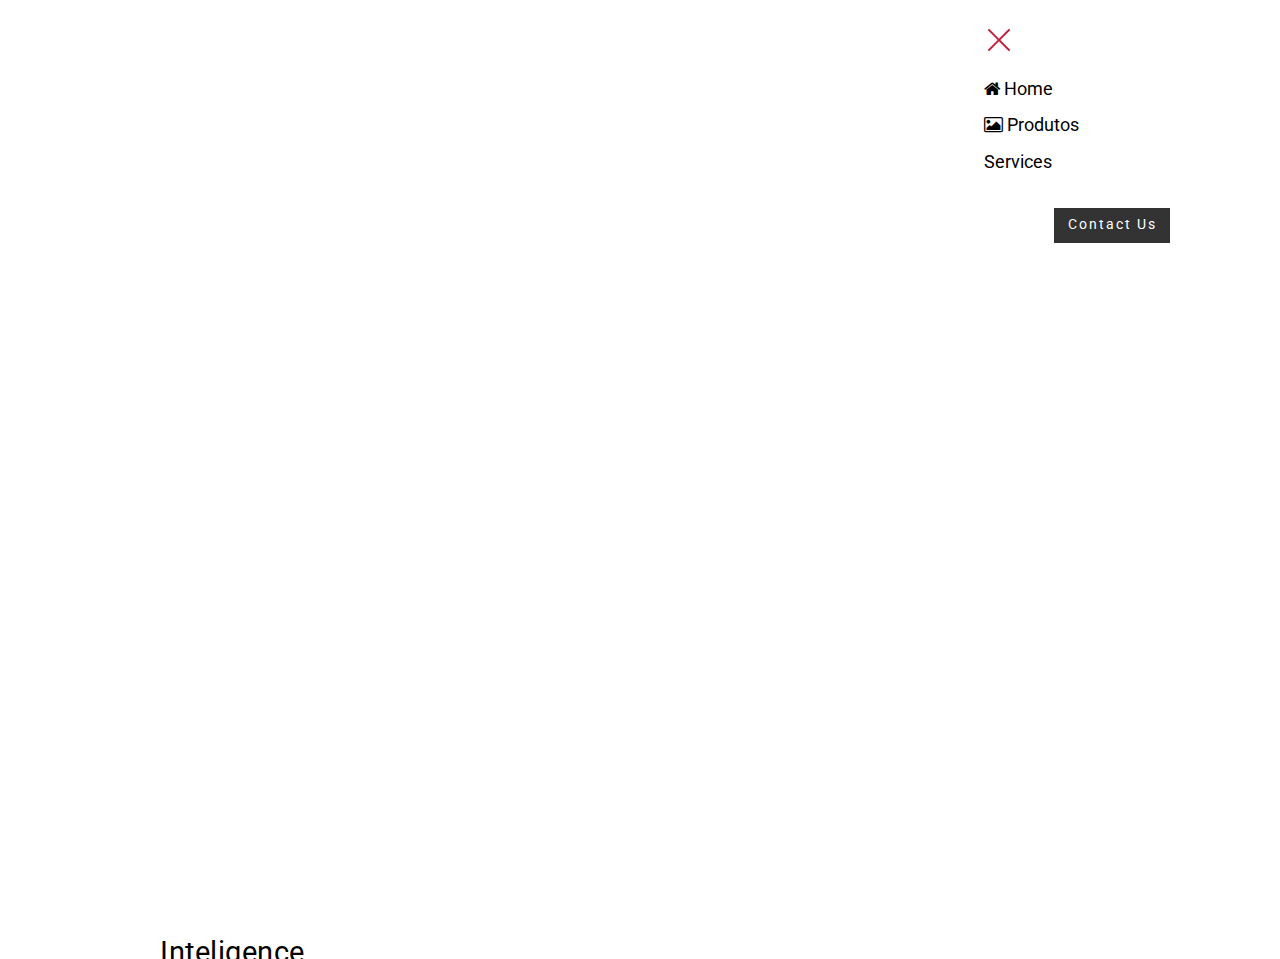
==== commit 3ff8b8a9: "create github pages" ====
--- a/index.html
+++ b/index.html
@@ -1,190 +1,81 @@
 <!DOCTYPE html>
-<html >
+<html amp>
 <head>
   <!-- Site made with Mobirise Website Builder v4.7.7, https://mobirise.com -->
   <meta charset="UTF-8">
   <meta http-equiv="X-UA-Compatible" content="IE=edge">
   <meta name="generator" content="Mobirise v4.7.7, mobirise.com">
   <meta name="viewport" content="width=device-width, initial-scale=1, minimum-scale=1">
-  <link rel="shortcut icon" href="assets/images/logo2.png" type="image/x-icon">
+  <link rel="shortcut icon" href="assets/images/i-casual-logohorizontal-preta-pingovermelho-110x19.png" type="image/x-icon">
   <meta name="description" content="">
   <title>Home</title>
-  <link rel="stylesheet" href="assets/web/assets/mobirise-icons/mobirise-icons.css">
-  <link rel="stylesheet" href="assets/tether/tether.min.css">
-  <link rel="stylesheet" href="assets/bootstrap/css/bootstrap.min.css">
-  <link rel="stylesheet" href="assets/bootstrap/css/bootstrap-grid.min.css">
-  <link rel="stylesheet" href="assets/bootstrap/css/bootstrap-reboot.min.css">
-  <link rel="stylesheet" href="assets/dropdown/css/style.css">
-  <link rel="stylesheet" href="assets/animatecss/animate.min.css">
-  <link rel="stylesheet" href="assets/theme/css/style.css">
-  <link rel="stylesheet" href="assets/gallery/style.css">
-  <link rel="stylesheet" href="assets/mobirise/css/mbr-additional.css" type="text/css">
-  
+  <link rel="stylesheet" href="https://maxcdn.bootstrapcdn.com/font-awesome/4.7.0/css/font-awesome.min.css">
+<link rel="canonical" href="index.html">
+ <style amp-boilerplate>body{-webkit-animation:-amp-start 8s steps(1,end) 0s 1 normal both;-moz-animation:-amp-start 8s steps(1,end) 0s 1 normal both;-ms-animation:-amp-start 8s steps(1,end) 0s 1 normal both;animation:-amp-start 8s steps(1,end) 0s 1 normal both}@-webkit-keyframes -amp-start{from{visibility:hidden}to{visibility:visible}}@-moz-keyframes -amp-start{from{visibility:hidden}to{visibility:visible}}@-ms-keyframes -amp-start{from{visibility:hidden}to{visibility:visible}}@-o-keyframes -amp-start{from{visibility:hidden}to{visibility:visible}}@keyframes -amp-start{from{visibility:hidden}to{visibility:visible}}</style>
+<noscript><style amp-boilerplate>body{-webkit-animation:none;-moz-animation:none;-ms-animation:none;animation:none}</style></noscript>
+<link href="https://fonts.googleapis.com/css?family=Roboto:100,100i,300,300i,400,400i,500,500i,700,700i,900,900i&subset=cyrillic" rel="stylesheet">
+ 
+ <style amp-custom> 
+div,span,h1,h2,h3,h4,h5,h6,p,blockquote,a,ol,ul,li,figcaption{font: inherit;}section{background-color: #eeeeee;}section,.container,.container-fluid{position: relative;word-wrap: break-word;}a.mbr-iconfont:hover{text-decoration: none;}.article .lead p,.article .lead ul,.article .lead ol,.article .lead pre,.article .lead blockquote{margin-bottom: 0;}a{font-style: normal;font-weight: 400;cursor: pointer;}a,a:hover{text-decoration: none;}figure{margin-bottom: 0;}h1,h2,h3,h4,h5,h6,.h1,.h2,.h3,.h4,.h5,.h6,.display-1,.display-2,.display-3,.display-4{line-height: 1;word-break: break-word;word-wrap: break-word;}b,strong{font-weight: bold;}blockquote{padding: 10px 0 10px 20px;position: relative;border-left: 2px solid;border-color: #ff3366;}input:-webkit-autofill,input:-webkit-autofill:hover,input:-webkit-autofill:focus,input:-webkit-autofill:active{transition-delay: 9999s;transition-property: background-color,color;}textarea[type="hidden"]{display: none;}body{position: relative;}section{background-position: 50% 50%;background-repeat: no-repeat;background-size: cover;}section .mbr-background-video,section .mbr-background-video-preview{position: absolute;bottom: 0;left: 0;right: 0;top: 0;}.row{display: -webkit-box;display: -webkit-flex;display: -ms-flexbox;display: flex;-webkit-flex-wrap: wrap;-ms-flex-wrap: wrap;flex-wrap: wrap;margin-right: -15px;margin-left: -15px;}@media (min-width: 576px){.row{margin-right: -15px;margin-left: -15px;}}@media (min-width: 768px){.row{margin-right: -15px;margin-left: -15px;}}@media (min-width: 992px){.row{margin-right: -15px;margin-left: -15px;}}@media (min-width: 1200px){.row{margin-right: -15px;margin-left: -15px;}}.hidden{visibility: hidden;}.mbr-z-index20{z-index: 20;}.mbr-white{color: #ffffff;}.mbr-black{color: #000000;}.mbr-bg-white{background-color: #ffffff;}.mbr-bg-black{background-color: #000000;}.align-left{text-align: left;}.align-center{text-align: center;}.align-right{text-align: right;}@media (max-width: 767px){.align-left,.align-center,.align-right,.mbr-section-btn,.mbr-section-title{text-align: center;}}.mbr-light{font-weight: 300;}.mbr-regular{font-weight: 400;}.mbr-semibold{font-weight: 500;}.mbr-bold{font-weight: 700;}.mbr-figure img,.mbr-figure iframe{display: block;width: 100%;}.card{background-color: transparent;border: none;}.card-img{text-align: center;flex-shrink: 0;}.media{max-width: 100%;margin: 0 auto;}.mbr-figure{-ms-flex-item-align: center;-ms-grid-row-align: center;-webkit-align-self: center;align-self: center;}.media-container > div{max-width: 100%;}.mbr-figure img,.card-img img{width: 100%;}@media (max-width: 991px){.media-size-item{width: auto;}.media{width: auto;}.mbr-figure{width: 100%;}}.mbr-section-btn{margin-left: -.25rem;margin-right: -.25rem;font-size: 0;}nav .mbr-section-btn{margin-left: 0rem;margin-right: 0rem;}.btn .mbr-iconfont,.btn.btn-sm .mbr-iconfont{cursor: pointer;margin-right: 0.5rem;}.btn.btn-md .mbr-iconfont,.btn.btn-md .mbr-iconfont{margin-right: 0.8rem;}[type="submit"]{-webkit-appearance: none;}.mbr-fullscreen .mbr-overlay{min-height: 100vh;}.mbr-fullscreen{display: flex;display: -webkit-flex;display: -moz-flex;display: -ms-flex;display: -o-flex;align-items: center;-webkit-align-items: center;min-height: 100vh;box-sizing: border-box;padding-top: 3rem;padding-bottom: 3rem;}amp-img img{max-height: 100%;max-width: 100%;}img.mbr-temp{width: 100%;}.super-hide{display: none;}.is-builder .nodisplay + img[async],.is-builder .nodisplay + img[decoding="async"],.is-builder amp-img > a + img[async],.is-builder amp-img > a + img[decoding="async"]{display: none;}html:not(.is-builder) amp-img > a{position: absolute;top: 0;bottom: 0;left: 0;right: 0;z-index: 1;}.is-builder .temp-amp-sizer{position: absolute;}.is-builder amp-youtube .temp-amp-sizer,.is-builder amp-vimeo .temp-amp-sizer{position: static;}
+*{box-sizing: border-box;}body{font-family: Roboto;font-style: normal;line-height: 1.5;}.mbr-section-title{font-style: normal;line-height: 1.2;}.mbr-section-subtitle{line-height: 1.3;}.mbr-text{font-style: normal;line-height: 1.6;}.display-1{font-family: 'Roboto',sans-serif;font-size: 4.5rem;}.display-2{font-family: 'Roboto',sans-serif;font-size: 2.2rem;}.display-4{font-family: 'Roboto',sans-serif;font-size: 0.9rem;}.display-5{font-family: 'Roboto',sans-serif;font-size: 1.8rem;}.display-7{font-family: 'Roboto',sans-serif;font-size: 1.1rem;}@media (max-width: 768px){.display-1{font-size: 3.6rem;font-size: calc( 2.225rem + (4.5 - 2.225) * ((100vw - 20rem) / (48 - 20)));line-height: calc( 1.4 * (2.225rem + (4.5 - 2.225) * ((100vw - 20rem) / (48 - 20))));}.display-2{font-size: 1.76rem;font-size: calc( 1.42rem + (2.2 - 1.42) * ((100vw - 20rem) / (48 - 20)));line-height: calc( 1.4 * (1.42rem + (2.2 - 1.42) * ((100vw - 20rem) / (48 - 20))));}.display-4{font-size: 0.72rem;font-size: calc( 0.965rem + (0.9 - 0.965) * ((100vw - 20rem) / (48 - 20)));line-height: calc( 1.4 * (0.965rem + (0.9 - 0.965) * ((100vw - 20rem) / (48 - 20))));}.display-5{font-size: 1.44rem;font-size: calc( 1.28rem + (1.8 - 1.28) * ((100vw - 20rem) / (48 - 20)));line-height: calc( 1.4 * (1.28rem + (1.8 - 1.28) * ((100vw - 20rem) / (48 - 20))));}}.btn{font-weight: 400;border-width: 2px;border-style: solid;font-style: normal;letter-spacing: 2px;margin: .4rem .8rem;white-space: normal;transition-property: background-color,color,border-color,box-shadow;transition-duration: .3s,.3s,.3s,2s;transition-timing-function: ease-in-out;padding: 1rem 2rem;border-radius: 0px;display: inline-flex;align-items: center;justify-content: center;word-break: break-word;}.btn-sm{border: 1px solid;font-weight: 400;letter-spacing: 2px;-webkit-transition: all 0.3s ease-in-out;-moz-transition: all 0.3s ease-in-out;transition: all 0.3s ease-in-out;padding: 0.6rem 0.8rem;border-radius: 0px;}.btn-md{font-weight: 600;letter-spacing: 2px;margin: .4rem .8rem;-webkit-transition: all 0.3s ease-in-out;-moz-transition: all 0.3s ease-in-out;transition: all 0.3s ease-in-out;padding: 1rem 2rem;border-radius: 0px;}.bg-primary{background-color: #4ea2e3;}.bg-success{background-color: #0dcd7b;}.bg-info{background-color: #8282e7;}.bg-warning{background-color: #767676;}.bg-danger{background-color: #a0a0a0;}.btn-primary,.btn-primary:active,.btn-primary.active{background-color: #4ea2e3;border-color: #4ea2e3;color: #ffffff;}.btn-primary:hover,.btn-primary:focus,.btn-primary.focus{color: #ffffff;background-color: #1f7dc5;border-color: #1f7dc5;}.btn-primary.disabled,.btn-primary:disabled{color: #ffffff;background-color: #1f7dc5;border-color: #1f7dc5;}.btn-secondary,.btn-secondary:active,.btn-secondary.active{background-color: #4addff;border-color: #4addff;color: #003c4a;}.btn-secondary:hover,.btn-secondary:focus,.btn-secondary.focus{color: #003c4a;background-color: #00cdfd;border-color: #00cdfd;}.btn-secondary.disabled,.btn-secondary:disabled{color: #003c4a;background-color: #00cdfd;border-color: #00cdfd;}.btn-info,.btn-info:active,.btn-info.active{background-color: #8282e7;border-color: #8282e7;color: #ffffff;}.btn-info:hover,.btn-info:focus,.btn-info.focus{color: #ffffff;background-color: #4242db;border-color: #4242db;}.btn-info.disabled,.btn-info:disabled{color: #ffffff;background-color: #4242db;border-color: #4242db;}.btn-success,.btn-success:active,.btn-success.active{background-color: #0dcd7b;border-color: #0dcd7b;color: #ffffff;}.btn-success:hover,.btn-success:focus,.btn-success.focus{color: #ffffff;background-color: #088550;border-color: #088550;}.btn-success.disabled,.btn-success:disabled{color: #ffffff;background-color: #088550;border-color: #088550;}.btn-warning,.btn-warning:active,.btn-warning.active{background-color: #767676;border-color: #767676;color: #ffffff;}.btn-warning:hover,.btn-warning:focus,.btn-warning.focus{color: #ffffff;background-color: #505050;border-color: #505050;}.btn-warning.disabled,.btn-warning:disabled{color: #ffffff;background-color: #505050;border-color: #505050;}.btn-danger,.btn-danger:active,.btn-danger.active{background-color: #a0a0a0;border-color: #a0a0a0;color: #ffffff;}.btn-danger:hover,.btn-danger:focus,.btn-danger.focus{color: #ffffff;background-color: #7a7a7a;border-color: #7a7a7a;}.btn-danger.disabled,.btn-danger:disabled{color: #ffffff;background-color: #7a7a7a;border-color: #7a7a7a;}.btn-black,.btn-black:active,.btn-black.active{background-color: #333333;border-color: #333333;color: #ffffff;}.btn-black:hover,.btn-black:focus,.btn-black.focus{color: #ffffff;background-color: #0d0d0d;border-color: #0d0d0d;}.btn-black.disabled,.btn-black:disabled{color: #ffffff;background-color: #0d0d0d;border-color: #0d0d0d;}.btn-white,.btn-white:active,.btn-white.active{background-color: #ffffff;border-color: #ffffff;color: #808080;}.btn-white:hover,.btn-white:focus,.btn-white.focus{color: #808080;background-color: #d9d9d9;border-color: #d9d9d9;}.btn-white.disabled,.btn-white:disabled{color: #808080;background-color: #d9d9d9;border-color: #d9d9d9;}.btn-white,.btn-white:active,.btn-white.active{color: #333333;}.btn-white:hover,.btn-white:focus,.btn-white.focus{color: #333333;}.btn-white.disabled,.btn-white:disabled{color: #333333;}.btn-primary-outline,.btn-primary-outline:active,.btn-primary-outline.active{background: none;border-color: #1c6faf;color: #1c6faf;}.btn-primary-outline:hover,.btn-primary-outline:focus,.btn-primary-outline.focus{color: #ffffff;background-color: #4ea2e3;border-color: #4ea2e3;}.btn-primary-outline.disabled,.btn-primary-outline:disabled{color: #ffffff;background-color: #4ea2e3;border-color: #4ea2e3;}.btn-secondary-outline,.btn-secondary-outline:active,.btn-secondary-outline.active{background: none;border-color: #00b8e3;color: #00b8e3;}.btn-secondary-outline:hover,.btn-secondary-outline:focus,.btn-secondary-outline.focus{color: #003c4a;background-color: #4addff;border-color: #4addff;}.btn-secondary-outline.disabled,.btn-secondary-outline:disabled{color: #003c4a;background-color: #4addff;border-color: #4addff;}.btn-info-outline,.btn-info-outline:active,.btn-info-outline.active{background: none;border-color: #2c2cd7;color: #2c2cd7;}.btn-info-outline:hover,.btn-info-outline:focus,.btn-info-outline.focus{color: #ffffff;background-color: #8282e7;border-color: #8282e7;}.btn-info-outline.disabled,.btn-info-outline:disabled{color: #ffffff;background-color: #8282e7;border-color: #8282e7;}.btn-success-outline,.btn-success-outline:active,.btn-success-outline.active{background: none;border-color: #076d41;color: #076d41;}.btn-success-outline:hover,.btn-success-outline:focus,.btn-success-outline.focus{color: #ffffff;background-color: #0dcd7b;border-color: #0dcd7b;}.btn-success-outline.disabled,.btn-success-outline:disabled{color: #ffffff;background-color: #0dcd7b;border-color: #0dcd7b;}.btn-warning-outline,.btn-warning-outline:active,.btn-warning-outline.active{background: none;border-color: #434343;color: #434343;}.btn-warning-outline:hover,.btn-warning-outline:focus,.btn-warning-outline.focus{color: #ffffff;background-color: #767676;border-color: #767676;}.btn-warning-outline.disabled,.btn-warning-outline:disabled{color: #ffffff;background-color: #767676;border-color: #767676;}.btn-danger-outline,.btn-danger-outline:active,.btn-danger-outline.active{background: none;border-color: #6d6d6d;color: #6d6d6d;}.btn-danger-outline:hover,.btn-danger-outline:focus,.btn-danger-outline.focus{color: #ffffff;background-color: #a0a0a0;border-color: #a0a0a0;}.btn-danger-outline.disabled,.btn-danger-outline:disabled{color: #ffffff;background-color: #a0a0a0;border-color: #a0a0a0;}.btn-black-outline,.btn-black-outline:active,.btn-black-outline.active{background: none;border-color: #000000;color: #000000;}.btn-black-outline:hover,.btn-black-outline:focus,.btn-black-outline.focus{color: #ffffff;background-color: #333333;border-color: #333333;}.btn-black-outline.disabled,.btn-black-outline:disabled{color: #ffffff;background-color: #333333;border-color: #333333;}.btn-white-outline,.btn-white-outline:active,.btn-white-outline.active{background: none;border-color: #ffffff;color: #ffffff;}.btn-white-outline:hover,.btn-white-outline:focus,.btn-white-outline.focus{color: #333333;background-color: #ffffff;border-color: #ffffff;}.text-primary{color: #4ea2e3;}.text-secondary{color: #4addff;}.text-success{color: #0dcd7b;}.text-info{color: #8282e7;}.text-warning{color: #767676;}.text-danger{color: #a0a0a0;}.text-white{color: #ffffff;}.text-black{color: #000000;}a.text-primary:hover,a.text-primary:focus{color: #1c6faf;}a.text-secondary:hover,a.text-secondary:focus{color: #00b8e3;}a.text-success:hover,a.text-success:focus{color: #076d41;}a.text-info:hover,a.text-info:focus{color: #2c2cd7;}a.text-warning:hover,a.text-warning:focus{color: #434343;}a.text-danger:hover,a.text-danger:focus{color: #6d6d6d;}a.text-white:hover,a.text-white:focus{color: #b3b3b3;}a.text-black:hover,a.text-black:focus{color: #4d4d4d;}.alert-success{background-color: #0dcd7b;}.alert-info{background-color: #8282e7;}.alert-warning{background-color: #767676;}.alert-danger{background-color: #a0a0a0;}.btn-form{border-radius: 0;}.btn-form:hover{cursor: pointer;}a,a:hover{color: #4ea2e3;}.mbr-plan-header.bg-primary .mbr-plan-subtitle,.mbr-plan-header.bg-primary .mbr-plan-price-desc{color: #feffff;}.mbr-plan-header.bg-success .mbr-plan-subtitle,.mbr-plan-header.bg-success .mbr-plan-price-desc{color: #acfad9;}.mbr-plan-header.bg-info .mbr-plan-subtitle,.mbr-plan-header.bg-info .mbr-plan-price-desc{color: #ffffff;}.mbr-plan-header.bg-warning .mbr-plan-subtitle,.mbr-plan-header.bg-warning .mbr-plan-price-desc{color: #b6b6b6;}.mbr-plan-header.bg-danger .mbr-plan-subtitle,.mbr-plan-header.bg-danger .mbr-plan-price-desc{color: #e0e0e0;}blockquote{padding: 10px 0 10px 20px;position: relative;border-color: #4ea2e3;border-width: 3px;}ul,ol,pre,blockquote{margin-bottom: 0;margin-top: 0;}pre{background: #f4f4f4;padding: 10px 24px;white-space: pre-wrap;}.inactive{-webkit-user-select: none;-moz-user-select: none;-ms-user-select: none;user-select: none;pointer-events: none;-webkit-user-drag: none;user-drag: none;}html,body{height: auto;min-height: 100vh;}.popover-content ul.show{min-height: 155px;}#scrollToTop{display: none;}.mbr-container{max-width: 800px;padding: 0 10px;margin: 0 auto;position: relative;}h1,h2,h3{margin: auto;}h1,h3,p{padding: 10px 0;margin-bottom: 15px;}p,li,blockquote{color: #15181b;letter-spacing: 0.5px;line-height: 1.7;}.container{padding-right: 15px;padding-left: 15px;width: 100%;margin-right: auto;margin-left: auto;}@media (max-width: 767px){.container{max-width: 540px;}}@media (min-width: 768px){.container{max-width: 720px;}}@media (min-width: 992px){.container{max-width: 960px;}}@media (min-width: 1200px){.container{max-width: 1140px;}}.mbr-row{display: -webkit-box;display: -webkit-flex;display: -ms-flexbox;display: flex;-webkit-flex-wrap: wrap;-ms-flex-wrap: wrap;flex-wrap: wrap;margin-right: -15px;margin-left: -15px;}.mbr-justify-content-center{justify-content: center;}@media (max-width: 767px){.mbr-col-sm-12{-ms-flex: 0 0 100%;flex: 0 0 100%;max-width: 100%;padding-right: 15px;padding-left: 15px;}.mbr-row{margin: 0;}}@media (min-width: 768px){.mbr-col-md-3{-ms-flex: 0 0 25%;flex: 0 0 25%;max-width: 25%;padding-right: 15px;padding-left: 15px;}.mbr-col-md-4{-ms-flex: 0 0 33.333333%;flex: 0 0 33.333333%;max-width: 33.333333%;padding-right: 15px;padding-left: 15px;}.mbr-col-md-5{-ms-flex: 0 0 41.666667%;flex: 0 0 41.666667%;max-width: 41.666667%;padding-right: 15px;padding-left: 15px;}.mbr-col-md-6{-ms-flex: 0 0 50%;flex: 0 0 50%;max-width: 50%;padding-right: 15px;padding-left: 15px;}.mbr-col-md-7{-ms-flex: 0 0 58.333333%;flex: 0 0 58.333333%;max-width: 58.333333%;padding-right: 15px;padding-left: 15px;}.mbr-col-md-8{-ms-flex: 0 0 66.666667%;flex: 0 0 66.666667%;max-width: 66.666667%;padding-left: 15px;padding-right: 15px;}.mbr-col-md-10{-ms-flex: 0 0 83.333333%;flex: 0 0 83.333333%;max-width: 83.333333%;padding-left: 15px;padding-right: 15px;}.mbr-col-md-12{-ms-flex: 0 0 100%;flex: 0 0 100%;max-width: 100%;padding-right: 15px;padding-left: 15px;}}@media (min-width: 992px){.mbr-col-lg-2{-ms-flex: 0 0 16.666667%;flex: 0 0 16.666667%;max-width: 16.666667%;padding-right: 15px;padding-left: 15px;}.mbr-col-lg-3{-ms-flex: 0 0 25%;flex: 0 0 25%;max-width: 25%;padding-right: 15px;padding-left: 15px;}.mbr-col-lg-4{-ms-flex: 0 0 33.33%;flex: 0 0 33.33%;max-width: 33.33%;padding-right: 15px;padding-left: 15px;}.mbr-col-lg-5{-ms-flex: 0 0 41.666%;flex: 0 0 41.666%;max-width: 41.666%;padding-right: 15px;padding-left: 15px;}.mbr-col-lg-6{-ms-flex: 0 0 50%;flex: 0 0 50%;max-width: 50%;padding-right: 15px;padding-left: 15px;}.mbr-col-lg-8{-ms-flex: 0 0 66.666667%;flex: 0 0 66.666667%;max-width: 66.666667%;padding-left: 15px;padding-right: 15px;}.mbr-col-lg-10{-ms-flex: 0 0 83.3333%;flex: 0 0 83.3333%;max-width: 83.3333%;padding-right: 15px;padding-left: 15px;}.mbr-col-lg-12{-ms-flex: 0 0 100%;flex: 0 0 100%;max-width: 100%;padding-right: 15px;padding-left: 15px;}}@media (min-width: 1200px){.mbr-col-xl-7{-ms-flex: 0 0 58.333333%;flex: 0 0 58.333333%;max-width: 58.333333%;padding-right: 15px;padding-left: 15px;}.mbr-col-xl-8{-ms-flex: 0 0 66.666667%;flex: 0 0 66.666667%;max-width: 66.666667%;padding-left: 15px;padding-right: 15px;}}section.sidebar-open:before{content: '';position: fixed;top: 0;bottom: 0;right: 0;left: 0;background-color: rgba(0,0,0,0.2);z-index: 1040;}p{margin-top: 0;}.cid-qVxFazKbUa amp-sidebar{min-width: 260px;z-index: 1050;background-color: #ffffff;}.cid-qVxFazKbUa amp-sidebar.open:after{content: '';position: absolute;top: 0;left: 0;bottom: 0;right: 0;background-color: red;}.cid-qVxFazKbUa .open{transform: translateX(0%);display: block;}.cid-qVxFazKbUa .builder-sidebar{background-color: #ffffff;position: relative;height: 100vh;z-index: 1030;padding: 1rem 2rem;max-width: 20rem;}.cid-qVxFazKbUa .headerbar{display: flex;flex-direction: column;justify-content: center;padding: .5rem 1rem;min-height: 70px;align-items: center;background: #ffffff;}.cid-qVxFazKbUa .headerbar.sticky-nav{position: fixed;z-index: 1000;width: 100%;}.cid-qVxFazKbUa button.sticky-but{position: fixed;}.cid-qVxFazKbUa .brand{display: flex;align-items: center;align-self: flex-start;padding-right: 30px;}.cid-qVxFazKbUa .brand p{margin: 0;padding: 0;}.cid-qVxFazKbUa .brand-name{color: #000000;}.cid-qVxFazKbUa .sidebar{padding: 1rem 0;margin: 0;}.cid-qVxFazKbUa .sidebar > li{list-style: none;display: flex;flex-direction: column;}.cid-qVxFazKbUa .sidebar a{display: block;text-decoration: none;margin-bottom: 10px;}.cid-qVxFazKbUa .close-sidebar{width: 30px;height: 30px;position: relative;cursor: pointer;background-color: transparent;border: none;}.cid-qVxFazKbUa .close-sidebar:focus{outline: 2px auto #4ea2e3;}.cid-qVxFazKbUa .close-sidebar span{position: absolute;left: 0;width: 30px;height: 2px;border-right: 5px;background-color: #c61939;}.cid-qVxFazKbUa .close-sidebar span:nth-child(1){transform: rotate(45deg);}.cid-qVxFazKbUa .close-sidebar span:nth-child(2){transform: rotate(-45deg);}@media (min-width: 992px){.cid-qVxFazKbUa .brand-name{min-width: 8rem;}.cid-qVxFazKbUa .builder-sidebar{margin-left: auto;}.cid-qVxFazKbUa .builder-sidebar .sidebar li{flex-direction: row;flex-wrap: wrap;}.cid-qVxFazKbUa .builder-sidebar .sidebar li a{padding: .5rem;margin: 0;}.cid-qVxFazKbUa .builder-overlay{display: none;}}.cid-qVxFazKbUa .hamburger{position: absolute;top: 25px;right: 20px;margin-left: auto;width: 30px;height: 20px;background: none;border: none;cursor: pointer;z-index: 1000;}@media (min-width: 768px){.cid-qVxFazKbUa .hamburger{top: calc(0.5rem + 73 * 0.5px - 10px);}}.cid-qVxFazKbUa .hamburger:focus{outline: none;}.cid-qVxFazKbUa .hamburger span{position: absolute;right: 0;width: 30px;height: 2px;border-right: 5px;background-color: #c61939;}.cid-qVxFazKbUa .hamburger span:nth-child(1){top: 0;transition: all .2s;}.cid-qVxFazKbUa .hamburger span:nth-child(2){top: 8px;transition: all .15s;}.cid-qVxFazKbUa .hamburger span:nth-child(3){top: 8px;transition: all .15s;}.cid-qVxFazKbUa .hamburger span:nth-child(4){top: 16px;transition: all .2s;}.cid-qVxFazKbUa amp-img{height: 73px;width: 120px;margin-right: 1rem;display: flex;align-items: center;}@media (max-width: 768px){.cid-qVxFazKbUa amp-img{max-height: 55px;max-width: 55px;}}.cid-qVxFWktsIJ{padding-top: 0px;padding-bottom: 0px;background-color: #232323;}.cid-qVxFWktsIJ p{margin: 0;color: #ffffff;}
+.engine{position: absolute;text-indent: -2400px;text-align: center;padding: 0;top: 0;left: -2400px;}</style>
+ 
+  <script async  src="https://cdn.ampproject.org/v0.js"></script>
+  <script async custom-element="amp-analytics" src="https://cdn.ampproject.org/v0/amp-analytics-0.1.js"></script>
+  <script async custom-element="amp-sidebar" src="https://cdn.ampproject.org/v0/amp-sidebar-0.1.js"></script>
   
   
 </head>
-<body>
-  <section class="menu cid-qU8Y2xMdcp" once="menu" id="menu1-0">
-
-    
-
-    <nav class="navbar navbar-expand beta-menu navbar-dropdown align-items-center navbar-fixed-top navbar-toggleable-sm">
-        <button class="navbar-toggler navbar-toggler-right" type="button" data-toggle="collapse" data-target="#navbarSupportedContent" aria-controls="navbarSupportedContent" aria-expanded="false" aria-label="Toggle navigation">
-            <div class="hamburger">
+<body><amp-sidebar id="sidebar" class="cid-qVxFazKbUa" layout="nodisplay" side="right">
+        <div class="builder-sidebar" id="builder-sidebar">
+            <button on="tap:sidebar.close" class="close-sidebar">
                 <span></span>
                 <span></span>
-                <span></span>
-                <span></span>
-            </div>
-        </button>
-        <div class="menu-logo">
-            <div class="navbar-brand">
-                <span class="navbar-logo">
-                    <a href="https://mobirise.com">
-                         <img src="assets/images/logo2.png" alt="Mobirise" style="height: 3.8rem;">
-                    </a>
-                </span>
-                <span class="navbar-caption-wrap">
-                    <a class="navbar-caption text-white display-4" href="https://mobirise.com">
-                        MOBIRISE
-                    </a>
-                </span>
-            </div>
+            </button>
+
+            <div class="sidebar mbr-white" data-app-modern-menu="true"><a class="text-black display-7" href="index.html"><span class="fa fa-home mbr-iconfont mbr-iconfont-btn"></span>&nbsp;Home</a>
+              <a class="text-black display-7" href="http://ms.icasual.com.br:14/ia"><span class="fa fa-photo mbr-iconfont mbr-iconfont-btn"></span>&nbsp;Produtos</a>
+              <a class="text-black display-7" href="https://mobirise.com">Services</a></div>
+            
+            <div class="navbar-buttons mbr-section-btn align-center"><a class="btn btn-sm btn-black display-4" href="https://mobirise.com">Contact Us</a></div>
         </div>
-        <div class="collapse navbar-collapse" id="navbarSupportedContent">
-            <ul class="navbar-nav nav-dropdown" data-app-modern-menu="true"><li class="nav-item"><a class="nav-link link text-white display-4" href="https://mobirise.com">
-                        </a></li><li class="nav-item">
-                    <a class="nav-link link text-white display-4" href="https://mobirise.com">
-                        <span class="mbri-home mbr-iconfont mbr-iconfont-btn">Vne</span></a>
-                </li><li class="nav-item"><a class="nav-link link text-white display-4" href="https://mobirise.com">
-                        <span class="mbri-home mbr-iconfont mbr-iconfont-btn"></span>
-                        Services
-                    </a></li><li class="nav-item"><a class="nav-link link text-white display-4" href="https://mobirise.com">
-                        <span class="mbri-home mbr-iconfont mbr-iconfont-btn">Vendas</span></a></li>
-                <li class="nav-item">
-                    <a class="nav-link link text-white display-4" href="https://mobirise.com">
-                        <span class="mbri-search mbr-iconfont mbr-iconfont-btn"></span>
-                        About Us
-                    </a>
-                </li></ul>
-            <div class="navbar-buttons mbr-section-btn"><a class="btn btn-sm btn-primary display-4" href="https://mobirise.com">
-                    <span class="mbri-save mbr-iconfont mbr-iconfont-btn "></span>
-                    Try It Now!
-                </a></div>
-        </div>
+    </amp-sidebar>
+  <section class="menu cid-qVxFazKbUa" id="menu1-1">
+    
+    <nav class="headerbar sticky-nav">
+      <div class="brand">
+          <span class="brand-logo">
+              <amp-img src="assets/images/i-casual-logohorizontal-preta-pingovermelho-110x19.png" layout="responsive" width="115.78947368421053" height="20" alt="Mobirise">
+                  
+              </amp-img>
+          </span>
+          <p class="brand-name mbr-fonts-style display-5">Inteligence</p>
+      </div>
     </nav>
+    
+    <button on="tap:sidebar.toggle" class="ampstart-btn hamburger sticky-but">
+        <span></span>
+        <span></span>
+        <span></span>
+        <span></span>
+    </button>
 </section>
 
-<section class="engine"><a href="https://mobirise.me/z">best free website templates</a></section><section class="header13 cid-qU8Y6ASm5i mbr-fullscreen mbr-parallax-background" id="header13-1">
-
-    
+<section class="engine"><a href="https://mobirise.me/v">html templates</a></section><section class="footer1 cid-qVxFWktsIJ" id="footer1-2">
 
     
 
     <div class="container">
-        <div class="mbr-media show-modal align-center pb-4 mb-4 pt-5" data-modal=".modalWindow">
-            <span class="mbr-icofont mbri-cash"></span>
-        </div>
-
-        <h1 class="mbr-section-title align-center pb-3 mbr-white mbr-bold mbr-fonts-style display-1">
-            INTRO WITH POPUP VIDEO
-        </h1>
-
-        <h3 class="mbr-section-subtitle mbr-fonts-style display-5">
-            Full-screen intro with background image, color, overlay, icons, popup video and subscribe form
-        </h3>
-
-        <div class="container mt-5 pt-5 pb-5">
-            <div class="media-container-column" data-form-type="formoid">
-                <div data-form-alert="" hidden="">Thanks for filling out the form!</div>
-
-                <form class="form-inline" action="https://mobirise.com/" method="post" data-form-title="Mobirise Form">
-                    <input type="hidden" value="dlm/QrMhGRBriQpfwcipJgNeEdxdYjHmXHhh7hSparEl8wtsPqb2SvGNvLxaPBEp6apgkTrbj7kJEq3CxIbj3bbOfVVJY9VhLf4Ovs/FmGj2M6yU34SD29hLjxlKrOE/" data-form-email="true">
-                    <div class="form-group">
-                        <input type="text" class="form-control input-sm input-inverse" name="name" required="" data-form-field="Name" placeholder="Name" id="name-header13-1">
-                    </div>
-                    <div class="form-group">
-                        <input type="email" class="form-control input-sm input-inverse" name="email" required="" data-form-field="Email" placeholder="Email" id="email-header13-1">
-                    </div>
-                    <div class="form-group">
-                        <input type="tel" class="form-control input-sm input-inverse" name="phone" data-form-field="Phone" placeholder="Phone" id="phone-header13-1">
-                    </div>
-                    <div class="buttons-wrap">
-                        <button href="" class="btn btn-primary display-4" type="submit" role="button">SUBSCRIBE</button>
-                    </div>
-                </form>
-            </div>
-        </div>
-    </div>
-
-    <div>
-        <div class="modalWindow" style="display: none;">
-            <div class="modalWindow-container">
-                <div class="modalWindow-video-container">
-                    <div class="modalWindow-video">
-                        <iframe width="100%" height="100%" frameborder="0" allowfullscreen="1" data-src="http://ms.icasual.com.br:14"></iframe>
-                    </div>
-                    <a class="close" role="button" data-dismiss="modal">
-                        <span aria-hidden="true" class="mbri-close mbr-iconfont closeModal"></span>
-                        <span class="sr-only">Close</span>
-                    </a>
-                </div>
-            </div>
-        </div>
-    </div>
-
-    <div class="mbr-arrow hidden-sm-down" aria-hidden="true">
-        <a href="#next">
-            <i class="mbri-down mbr-iconfont"></i>
-        </a>
-    </div>
-</section>
-
-<section class="mbr-gallery mbr-slider-carousel cid-qU91S0mKYb" id="gallery3-2">
-
-    
-
-    <div>
-        <div><!-- Filter --><!-- Gallery --><div class="mbr-gallery-row"><div class="mbr-gallery-layout-default"><div><div><div class="mbr-gallery-item mbr-gallery-item--pNaN" data-video-url="false" data-tags="Fantástica"><div href="#lb-gallery3-2" data-slide-to="0" data-toggle="modal"><img src="assets/images/gallery00.jpg" alt="" title=""><span class="icon-focus"></span></div></div><div class="mbr-gallery-item mbr-gallery-item--pNaN" data-video-url="false" data-tags="Responsivo"><div href="#lb-gallery3-2" data-slide-to="1" data-toggle="modal"><img src="assets/images/gallery01.jpg" alt="" title=""><span class="icon-focus"></span></div></div><div class="mbr-gallery-item mbr-gallery-item--pNaN video-slide" data-video-url="https://www.youtube.com/watch?v=fwkKc6M60-0" data-tags="Criativo"><div href="#lb-gallery3-2" data-slide-to="2" data-toggle="modal"><div></div><img alt="" src="assets/images/preview.jpg"><span class="icon-video"></span></div></div><div class="mbr-gallery-item mbr-gallery-item--pNaN" data-video-url="false" data-tags="Animado"><div href="#lb-gallery3-2" data-slide-to="3" data-toggle="modal"><img src="assets/images/gallery03.jpg" alt="" title=""><span class="icon-focus"></span></div></div><div class="mbr-gallery-item mbr-gallery-item--pNaN" data-video-url="false" data-tags="Fantástica"><div href="#lb-gallery3-2" data-slide-to="4" data-toggle="modal"><img src="assets/images/gallery04.jpg" alt="" title=""><span class="icon-focus"></span></div></div><div class="mbr-gallery-item mbr-gallery-item--pNaN" data-video-url="false" data-tags="Fantástica"><div href="#lb-gallery3-2" data-slide-to="5" data-toggle="modal"><img src="assets/images/gallery05.jpg" alt="" title=""><span class="icon-focus"></span></div></div><div class="mbr-gallery-item mbr-gallery-item--pNaN" data-video-url="false" data-tags="Responsivo"><div href="#lb-gallery3-2" data-slide-to="6" data-toggle="modal"><img src="assets/images/gallery06.jpg" alt="" title=""><span class="icon-focus"></span></div></div><div class="mbr-gallery-item mbr-gallery-item--pNaN" data-video-url="false" data-tags="Animado"><div href="#lb-gallery3-2" data-slide-to="7" data-toggle="modal"><img src="assets/images/gallery07.jpg" alt="" title=""><span class="icon-focus"></span></div></div></div></div><div class="clearfix"></div></div></div><!-- Lightbox --><div data-app-prevent-settings="" class="mbr-slider modal fade carousel slide" tabindex="-1" data-keyboard="true" data-interval="false" id="lb-gallery3-2"><div class="modal-dialog"><div class="modal-content"><div class="modal-body"><div class="carousel-inner"><div class="carousel-item"><img src="assets/images/gallery00.jpg" alt="" title=""></div><div class="carousel-item"><img src="assets/images/gallery01.jpg" alt="" title=""></div><div class="carousel-item active video-container"><img src="assets/images/gallery02.jpg" alt="" title=""></div><div class="carousel-item"><img src="assets/images/gallery03.jpg" alt="" title=""></div><div class="carousel-item"><img src="assets/images/gallery04.jpg" alt="" title=""></div><div class="carousel-item"><img src="assets/images/gallery05.jpg" alt="" title=""></div><div class="carousel-item"><img src="assets/images/gallery06.jpg" alt="" title=""></div><div class="carousel-item"><img src="assets/images/gallery07.jpg" alt="" title=""></div></div><a class="carousel-control carousel-control-prev" role="button" data-slide="prev" href="#lb-gallery3-2"><span class="mbri-left mbr-iconfont" aria-hidden="true"></span><span class="sr-only">Previous</span></a><a class="carousel-control carousel-control-next" role="button" data-slide="next" href="#lb-gallery3-2"><span class="mbri-right mbr-iconfont" aria-hidden="true"></span><span class="sr-only">Next</span></a><a class="close" href="#" role="button" data-dismiss="modal"><span class="sr-only">Close</span></a></div></div></div></div></div>
-    </div>
-
-</section>
-
-<section class="mbr-section article content1 cid-qU92eeJNRz" id="content1-3">
-    
-     
-
-    <div class="container">
-        <div class="media-container-row">
-            <div class="mbr-text col-12 col-md-8 mbr-fonts-style display-7">
-                <strong> Make your own website in a few clicks!</strong> Mobirise helps you cut down development time by providing you with a flexible website editor with a drag and drop interface. Mobirise Website Builder creates responsive, retina and <em>mobile friendly websites</em> in a few clicks. Mobirise is one of the easiest website development tools <a href="https://mobirise.com/">available</a> today. It also gives you the freedom to develop as many websites as you like given the fact that it is a desktop app.
-            </div>
+        <div class="mbr-col-sm-12 align-center mbr-white">
+            <p class="mbr-text mbr-fonts-style display-4">
+                © Copyright 2018 Sixsigma Technologies - All Rights Reserved
+            </p>
         </div>
     </div>
 </section>
 
 
-  <script src="assets/web/assets/jquery/jquery.min.js"></script>
-  <script src="assets/popper/popper.min.js"></script>
-  <script src="assets/tether/tether.min.js"></script>
-  <script src="assets/bootstrap/js/bootstrap.min.js"></script>
-  <script src="assets/smoothscroll/smooth-scroll.js"></script>
-  <script src="assets/dropdown/js/script.min.js"></script>
-  <script src="assets/touchswipe/jquery.touch-swipe.min.js"></script>
-  <script src="assets/viewportchecker/jquery.viewportchecker.js"></script>
-  <script src="assets/playervimeo/vimeo_player.js"></script>
-  <script src="assets/parallax/jarallax.min.js"></script>
-  <script src="assets/masonry/masonry.pkgd.min.js"></script>
-  <script src="assets/imagesloaded/imagesloaded.pkgd.min.js"></script>
-  <script src="assets/bootstrapcarouselswipe/bootstrap-carousel-swipe.js"></script>
-  <script src="assets/vimeoplayer/jquery.mb.vimeo_player.js"></script>
-  <script src="assets/theme/js/script.js"></script>
-  <script src="assets/gallery/player.min.js"></script>
-  <script src="assets/gallery/script.js"></script>
-  <script src="assets/slidervideo/script.js"></script>
-  <script src="assets/formoid/formoid.min.js"></script>
   
   
-  <input name="animation" type="hidden">
-  </body>
+</body>
 </html>